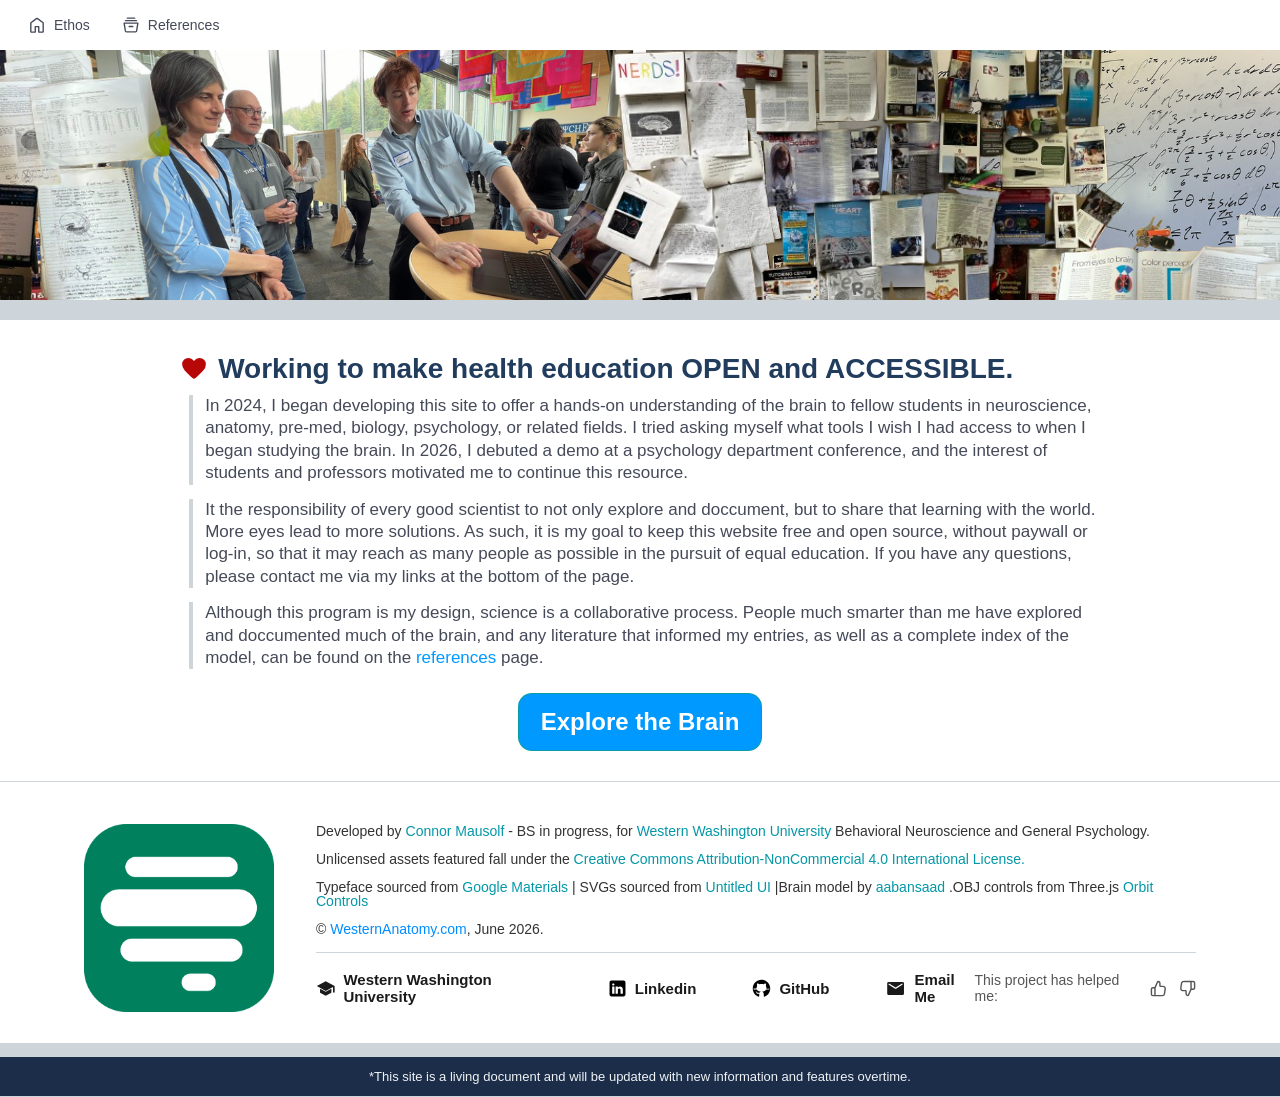
==== ethos.html @ 7553608c "im so sleepy this change is retarded it looiks worse ngl" ====
<!DOCTYPE html>
<html lang="en">

<head>
  <meta charset="UTF-8" />
  <title>WWU Neuroanatomy demo</title>
  <link rel="icon" type="image/x-icon" href="BRAIN_2.png">
  <meta name="viewport" content="width=device-width, initial-scale=1.0" />
  <meta property="og:title" content="Interactive 3D Model of the Human Brain">
  <meta property="og:description" content="Interactive 3D Model of the Human Brain">
  <meta property="og:type" content="website">
  <meta property="og:image" content="/og-image.png">

  <!-- Theme Stylesheets -->
  <link rel="stylesheet" href="lightV10.css" id="light-theme-sheet">

<script src="index.js" defer></script>
<script type="module" src="script.js"></script>

  <link href="https://fonts.googleapis.com/css2?family=Inter:wght@400;500;600;700&display=swap" rel="stylesheet">

  <link rel="preconnect" href="https://fonts.googleapis.com">
<link rel="preconnect" href="https://fonts.gstatic.com" crossorigin>
<link href="https://fonts.googleapis.com/css2?family=Montserrat:ital,wght@0,100..900;1,100..900&family=Roboto+Flex:opsz,wght@8..144,100..1000&family=Roboto:ital,wght@0,100..900;1,100..900&display=swap" rel="stylesheet">

</head>

<body>

  <header class="navbar" role="banner" aria-label="Site">

        <a class="index-tog">
          <img class="desktop" src="BRAIN_#.png" alt="nav-logo">

          <img class="mobile" src="BRAIN_2.png" alt="nav-logo">
        </a>

       <a class="link" href="ethos.html">
       Ethos
       </a>

         <a class="link"
         href="index.html">
           Model 
        </a>


       <a class="link" 
       href="references.html">References
       </a>
  

        <a class="brand" href="https://www.wwu.edu/">
       <img id="logo" src="images/WWU_Scaled_Lvl2_Rgb.png">
       </a>
  </header>

        <div class="mini-nav">
       <a class="link" href="ethos.html">
       <svg xmlns="http://www.w3.org/2000/svg" height="22px" viewBox="0 -960 960 960" width="22px" fill="currentColor"><path d="M240-200h133.85v-201.54q0-15.36 10.39-25.76 10.4-10.39 25.76-10.39h140q15.36 0 25.76 10.39 10.39 10.4 10.39 25.76V-200H720v-353.85q0-3.07-1.35-5.57-1.34-2.5-3.65-4.43L487.31-735q-3.08-2.69-7.31-2.69-4.23 0-7.31 2.69L245-563.85q-2.31 1.93-3.65 4.43-1.35 2.5-1.35 5.57V-200Zm-60 0v-353.85q0-17.17 7.68-32.53 7.69-15.37 21.24-25.31l227.7-171.54q18.95-14.46 43.32-14.46t43.44 14.46l227.7 171.54q13.55 9.94 21.24 25.31 7.68 15.36 7.68 32.53V-200q0 24.54-17.73 42.27Q744.54-140 720-140H562.31q-15.37 0-25.76-10.4-10.4-10.39-10.4-25.76v-201.53h-92.3v201.53q0 15.37-10.4 25.76-10.39 10.4-25.76 10.4H240q-24.54 0-42.27-17.73Q180-175.46 180-200Zm300-269.23Z"/></svg>
       Ethos
      </a>

       <a class="link" 
       href="references.html">
       <svg xmlns="http://www.w3.org/2000/svg" height="22px" viewBox="0 -960 960 960" width="22px" fill="currentColor"><path d="M278.39-152.31q-26.18 0-46.49-17.15-20.31-17.14-24.82-43.31l-56.24-337.04q-2.76-16.57 7.69-29.54 10.44-12.96 27.7-12.96h587.54q17.26 0 27.7 12.96 10.45 12.97 7.69 29.54l-56.24 337.04q-4.51 26.17-24.82 43.31-20.31 17.15-46.49 17.15H278.39Zm-62.39-380 49.46 309.62q.77 4.61 4.04 7.5 3.27 2.88 7.89 2.88h405.22q4.62 0 7.89-2.88 3.27-2.89 4.04-7.5L744-532.31H216Zm184 150h160q12.75 0 21.37-8.63 8.63-8.63 8.63-21.38 0-12.76-8.63-21.37-8.62-8.62-21.37-8.62H400q-12.75 0-21.37 8.63-8.63 8.63-8.63 21.38 0 12.76 8.63 21.38 8.62 8.61 21.37 8.61ZM240-640q-12.75 0-21.37-8.63-8.63-8.63-8.63-21.38 0-12.76 8.63-21.37Q227.25-700 240-700h480q12.75 0 21.37 8.63 8.63 8.63 8.63 21.38 0 12.76-8.63 21.37Q732.75-640 720-640H240Zm80-107.69q-12.75 0-21.37-8.63-8.63-8.63-8.63-21.38 0-12.76 8.63-21.37 8.62-8.62 21.37-8.62h320q12.75 0 21.37 8.63 8.63 8.63 8.63 21.38 0 12.76-8.63 21.37-8.62 8.62-21.37 8.62H320Zm-54.54 535.38h429.08H265.46Z"/></svg>References
       </a>
  

        <a class="brand" href="https://www.wwu.edu/">
       <img id="logo" src="images/WWU_Scaled_Lvl2_Rgb.png">
       </a>
    
  </div>

      <main class="main_content">


        <div class="banner">
          <img src="web-banner.png" alt="penis_image">
        </div>

        <div class="setup">
          <div class="heart">
            <button class="heart-btn">
             <svg xmlns="http://www.w3.org/2000/svg" height="auto" viewBox="0 -960 960 960" width="auto" fill="currentColor"><path d="M453.81-176.23q-12.96-4.62-22.81-14.46l-57.46-52.23q-106.38-97-189.96-190.58Q100-527.08 100-634q0-85.15 57.42-142.58Q214.85-834 300-834q48.38 0 95.58 22.31 47.19 22.31 84.42 72.46 37.23-50.15 84.42-72.46Q611.62-834 660-834q85.15 0 142.58 57.42Q860-719.15 860-634q0 108.08-85 202.73-85 94.65-189.54 188.96l-56.85 51.62q-9.84 9.84-22.99 14.46-13.16 4.61-26 4.61-12.85 0-25.81-4.61Z"/></svg>
            </button>

            <h2>
             Working to make health education OPEN and ACCESSIBLE. 
            </h2>
           </div>
          <p>
            In 2024, I began developing this site to offer a hands-on understanding of the brain to fellow students in neuroscience, anatomy, pre-med, biology, psychology, or related fields. I tried asking myself what tools I wish I had access to when I began studying the brain. In 2026, I debuted a demo at a psychology department conference, and the interest of students and professors motivated me to continue this resource.
          </p>

          <p>
            It the responsibility of every good scientist to not only explore and doccument, but to share that learning with the world. More eyes lead to more solutions.
  
            As such, it is my goal to keep this website free and open source, without paywall or log-in, so that it may reach as many people as possible in the pursuit of equal education. If you have any questions, please contact me via my links at the bottom of the page.
            </p>

            <p>
            Although this program is my design, science is a collaborative process. People much smarter than me have explored and doccumented much of the brain, and any literature that informed my entries, as well as a complete index of the model, can be found on the <a href="references.html">references</a> page.
           </p>

                     <button class="model-button">
            <a href="index.html">
             Explore the Brain
            </a>      
          </button>
          </div>

      </main>




<footer class="site-footer">

  <div class="footer-logo">
    <img src="BRAIN_2.png" alt="Neuroanatomy Logo">
  </div>

  <div class="footer-content">
    
    
    <div class="footer-credits-text">
      <p>Developed by <a href="https://www.instagram.com/allstarconnor">Connor Mausolf</a> - BS in progress, for <a href="https://www.wwu.edu/">Western Washington University</a> Behavioral Neuroscience and General Psychology.</p>
      <p>Unlicensed assets featured fall under the <a href="https://creativecommons.org/licenses/by-nc/4.0/legalcode.en">Creative Commons Attribution-NonCommercial 4.0 International License.</a></p>
      <p>Typeface sourced from <a href="https://fonts.google.com/icons">Google Materials</a> | SVGs sourced from <a href="https://www.untitledui.com/free-icons">Untitled UI</a> |Brain model by <a href="https://www.cgtrader.com/designers/aabansaad">aabansaad</a> .OBJ controls from Three.js <a href="https://threejs.org/docs/#examples/en/controls/OrbitControls">Orbit Controls</a></p>
      <p>© <a class="self-ref-link" href="#">WesternAnatomy.com</a>, June 2026.</p> 
    </div>

        <hr class="footer-divider">

        <div class="footer-bottom-row">
      <div class="footer-links">

  
        <a href="https://chss.wwu.edu/health-human-development/kinesiology"><svg xmlns="http://www.w3.org/2000/svg" height="21px" viewBox="0 -960 960 960" width="21px" fill="#1a1a1a"><path d="M840-280v-276L480-360 40-600l440-240 440 240v320h-80ZM480-120 200-272v-200l280 152 280-152v200L480-120Z"/></svg>Western Washington University</a>

        <a href="https://www.linkedin.com/in/connormaus"><svg xmlns="http://www.w3.org/2000/svg" x="0px" y="0px" width="19" height="19" viewBox="0 0 50 50">
      <path d="M41,4H9C6.24,4,4,6.24,4,9v32c0,2.76,2.24,5,5,5h32c2.76,0,5-2.24,5-5V9C46,6.24,43.76,4,41,4z M17,20v19h-6V20H17z M11,14.47c0-1.4,1.2-2.47,3-2.47s2.93,1.07,3,2.47c0,1.4-1.12,2.53-3,2.53C12.2,17,11,15.87,11,14.47z M39,39h-6c0,0,0-9.26,0-10 c0-2-1-4-3.5-4.04h-0.08C27,24.96,26,27.02,26,29c0,0.91,0,10,0,10h-6V20h6v2.56c0,0,1.93-2.56,5.81-2.56 c3.97,0,7.19,2.73,7.19,8.26V39z"></path>
        </svg>Linkedin</a>
        <a href="https://github.com/mrconniejellybear"><svg xmlns="http://www.w3.org/2000/svg" x="0px" y="0px" width="19" height="19" viewBox="0 0 50 50">
      <path d="M17.791,46.836C18.502,46.53,19,45.823,19,45v-5.4c0-0.197,0.016-0.402,0.041-0.61C19.027,38.994,19.014,38.997,19,39 c0,0-3,0-3.6,0c-1.5,0-2.8-0.6-3.4-1.8c-0.7-1.3-1-3.5-2.8-4.7C8.9,32.3,9.1,32,9.7,32c0.6,0.1,1.9,0.9,2.7,2c0.9,1.1,1.8,2,3.4,2 c2.487,0,3.82-0.125,4.622-0.555C21.356,34.056,22.649,33,24,33v-0.025c-5.668-0.182-9.289-2.066-10.975-4.975 c-3.665,0.042-6.856,0.405-8.677,0.707c-0.058-0.327-0.108-0.656-0.151-0.987c1.797-0.296,4.843-0.647,8.345-0.714 c-0.112-0.276-0.209-0.559-0.291-0.849c-3.511-0.178-6.541-0.039-8.187,0.097c-0.02-0.332-0.047-0.663-0.051-0.999 c1.649-0.135,4.597-0.27,8.018-0.111c-0.079-0.5-0.13-1.011-0.13-1.543c0-1.7,0.6-3.5,1.7-5c-0.5-1.7-1.2-5.3,0.2-6.6 c2.7,0,4.6,1.3,5.5,2.1C21,13.4,22.9,13,25,13s4,0.4,5.6,1.1c0.9-0.8,2.8-2.1,5.5-2.1c1.5,1.4,0.7,5,0.2,6.6c1.1,1.5,1.7,3.2,1.6,5 c0,0.484-0.045,0.951-0.11,1.409c3.499-0.172,6.527-0.034,8.204,0.102c-0.002,0.337-0.033,0.666-0.051,0.999 c-1.671-0.138-4.775-0.28-8.359-0.089c-0.089,0.336-0.197,0.663-0.325,0.98c3.546,0.046,6.665,0.389,8.548,0.689 c-0.043,0.332-0.093,0.661-0.151,0.987c-1.912-0.306-5.171-0.664-8.879-0.682C35.112,30.873,31.557,32.75,26,32.969V33 c2.6,0,5,3.9,5,6.6V45c0,0.823,0.498,1.53,1.209,1.836C41.37,43.804,48,35.164,48,25C48,12.318,37.683,2,25,2S2,12.318,2,25 C2,35.164,8.63,43.804,17.791,46.836z"></path>
      </svg>GitHub</a>
        <a href="mailto:cmausbis@outlook.com"><svg xmlns="http://www.w3.org/2000/svg" height="23px" viewBox="0 -960 960 960" width="23px" fill="currentColor"><path d="M172.31-180Q142-180 121-201q-21-21-21-51.31v-455.38Q100-738 121-759q21-21 51.31-21h615.38Q818-780 839-759q21 21 21 51.31v455.38Q860-222 839-201q-21 21-51.31 21H172.31Zm317.61-285.81q4.93-1.5 9.54-4.11l286.08-183.16q6.84-4.23 9.69-10.96 2.85-6.73 1.69-14.19-.77-13.85-13.54-20.58-12.76-6.73-25.76 1.19L480-520 202.38-697.62q-13-7.92-25.57-1.27-12.58 6.66-13.73 20.27-1.16 8.08 1.69 15 2.85 6.93 9.69 10.54l286.08 183.16q4.61 2.61 9.54 4.11 4.92 1.5 9.92 1.5t9.92-1.5Z"/></svg>Email Me</a>

      </div>
      
      <div class="footer-feedback">
        <span>This project has helped me:</span>
        <button class="vote-btn" aria-label="Thumbs Up">
         <svg width="17" height="17" viewBox="0 0 24 24" fill="none" xmlns="http://www.w3.org/2000/svg"><path d="M7 22V11M2 13V20C2 21.1046 2.89543 22 4 22H17.4262C18.907 22 20.1662 20.9197 20.3914 19.4562L21.4683 12.4562C21.7479 10.6389 20.3418 9 18.5032 9H15C14.4477 9 14 8.55228 14 8V4.46584C14 3.10399 12.896 2 11.5342 2C11.2093 2 10.915 2.1913 10.7831 2.48812L7.26394 10.4061C7.10344 10.7673 6.74532 11 6.35013 11H4C2.89543 11 2 11.8954 2 13Z" stroke="currentColor" stroke-width="2" stroke-linecap="round" stroke-linejoin="round"/>
          </svg>
        </button>
        <button class="vote-btn" aria-label="Thumbs Down">
          <svg width="17" height="17" viewBox="0 0 24 24" fill="none" xmlns="http://www.w3.org/2000/svg"><path d="M17.0001 2V13M22.0001 9.8V5.2C22.0001 4.07989 22.0001 3.51984 21.7821 3.09202C21.5903 2.71569 21.2844 2.40973 20.908 2.21799C20.4802 2 19.9202 2 18.8001 2H8.11806C6.65658 2 5.92584 2 5.33563 2.26743C4.81545 2.50314 4.37335 2.88242 4.06129 3.36072C3.70722 3.90339 3.59611 4.62564 3.37388 6.07012L2.8508 9.47012C2.5577 11.3753 2.41114 12.3279 2.69386 13.0691C2.94199 13.7197 3.4087 14.2637 4.01398 14.6079C4.70358 15 5.66739 15 7.59499 15H8.40005C8.96011 15 9.24013 15 9.45404 15.109C9.64221 15.2049 9.79519 15.3578 9.89106 15.546C10.0001 15.7599 10.0001 16.0399 10.0001 16.6V19.5342C10.0001 20.896 11.104 22 12.4659 22C12.7907 22 13.0851 21.8087 13.217 21.5119L16.5778 13.9502C16.7306 13.6062 16.807 13.4343 16.9278 13.3082C17.0346 13.1967 17.1658 13.1115 17.311 13.0592C17.4753 13 17.6635 13 18.0398 13H18.8001C19.9202 13 20.4802 13 20.908 12.782C21.2844 12.5903 21.5903 12.2843 21.7821 11.908C22.0001 11.4802 22.0001 10.9201 22.0001 9.8Z" stroke="currentColor" stroke-width="2" stroke-linecap="round" stroke-linejoin="round"/>
          </svg>
        </button>
      </div>
    </div>
  </div>
</footer>

    <div class="notice">
    <p>*This site is a living document and will be updated with new information and features overtime.</p>
    </div>

  </body>
---- lightV10.css ----
/* Reset */
* { box-sizing: border-box; margin: 0; padding: 0; }

:root{
  --navbar-h: 44px;
  --main-color: #ffffff;
  --color3: #ffffffbf;
  
  --mm-border: #cdd5db;

  --hoverlay: #3333333b;
  --hoverlay-2: #3232328f;

  --radius: 0px;

  --main-height: 100vh;

  --big-text: #161515;
  --lil-text: #454a59; font-size: 14px; font-weight: 450;

  --p-text: #aeaeae;

  --big-2: #ffffff;
  --border-2: #7e8ba346;

  --link-text: #25b43d;
  --link-2: #0099ff;
  --link-sel: #008cff;


  --mm-select: #090909;
  --mm-highlight: #bfcab846;
}


@font-face {
    font-family: "General Sans";
    src: url("GeneralSans_Complete/GeneralSans-Variable.woff2") format("woff2"),
    url("GeneralSans_Complete/GeneralSans-Variable.woff") format("woff"),
}

body {
  font-family: 'GeneralSans', sans-serif;
}



a:hover{
  text-decoration: underline;
}


  .mm-content{
    padding-top: 0px;
    margin: 0 auto;
    backdrop-filter: blur(80px);
    margin-bottom: 0rem;
    z-index: 0;
  }


  .notice{
  background-color: #1c2d49;
  color: #eef2f5;
  font-size: 13px;
  top: 0; left: 0; right: 0;
  height: var(--navbar-h);
  height: 40px;
  z-index: 1300;
  display: flex; align-items: center;
  border-bottom: 1px solid var(--mm-border);
  justify-content: center;

  display: flex; align-items: center; gap: 8px;

  transform: scaleX(1);  
}

.navbar{
  top: 0; left: 0; right: 0;
  z-index: 1300;
  transform: scaleX(1);  
  background-color: var();
  height: var(--navbar-h);
  display: none; align-items: center;
  border-bottom: 1px solid var(--mm-border);
     box-shadow: 1px 1px 10px 1px #2f2f2f00; 


  position: relative;

  gap:3rem;
  padding-left: 40px;

  font-weight: var(--lil-text);
}


.brand img{display: none;}

.left-nav{
  width: 54px;
  align-items: center;
  display: none;
  flex-direction: column;
  border-right: 1px solid var(--border-2);
  height: 100vh;
  gap: 30px;
  padding-top: 20px;
  color: var(--lil-text);
  background-color: #fff;
}
.left-nav svg{
  width: 24px;
  height: auto;
  display: flex;
}
.left-nav svg:hover{
  color: #008cff;
}

.index-tog{
  background: none;
  border: none;
  color: var(--lil-text);
  display: flex;
  align-items: center;
  justify-content: center;
  cursor: pointer;
  transition: color 0.15s ease;

}

.index-tog .mobile{
display: none;
}



.link{ 
  text-decoration: none; 
  display: flex;
  align-items: center;
  gap: 6px;
  color: var(--lil-text);
  font-size: 14px;
  transition: ease-in-out 0.06s;
}

.link:hover{
  color: var(--link-sel); 
  border: none; 
  text-decoration: underline; 
  border-radius: 40px;
}
.link:active{
  color: var(--link-sel);
  text-decoration: underline;
}



/* --- Navbar Dropdowns --- */
.nav-dropdown-container {
  position: relative;
  display: flex;
  align-items: center;
    z-index: 5000;
  height: 100%; /* Ensures hover area covers the full navbar height */
}

/* Reset the button so it inherits your existing .link styling */
.nav-dropdown-trigger {
  background: none;
  cursor: pointer;
  font-family: inherit;

  font-size: var(--lil-text);
  font-weight: var(--lil-text);
}

/* The Dropdown Menu Box */
.nav-dropdown-menu {
  position: absolute;
  top: 100%;
  left: 50%;
  transform: translateX(-26%); /* Centers the menu under the button */
  
  border: 1px solid var(--mm-border);
  border-radius: 0px 0px 12px 12px;
  box-shadow: 0px 8px 24px rgba(0, 0, 0, 0.08);
  
  list-style: none;
  padding: 6px 0;
  min-width: 180px;
  
  
  display: none; /* Hidden until hovered */
  flex-direction: column;
  z-index: 5000;
}


/* Main content area */
.layout-wrapper {
  display: flex;
  justify-content: flex-start;
  align-items: flex-start;
  background-color: var(--main-color);
  max-width: 100vw;
  overflow: hidden;
  margin-left: 0px;
}

/* Separator */
.mm-sep1{ height:1px; background: var(--mm-border);   max-width: 100%; margin: 1rem 0rem; }

.mm-sep2{ height:1px; background:var(--mm-border);}
.mm-sep3{ flex: 0 0 1px; height: 26px; align-self: center;  color:var(--mm-border);}
.mm-sep5{ height:0px; background:var(--mm-border); margin-bottom: 10px;}
.mm-sep7{ height: var(--main-height); width: 0px; background-color: var(--mm-border);}


.left-sidebar{
  width: 60px;
  min-width: 60px;
  height: var(--main-height);
  display: flex;
  flex-direction: column;
  align-items: center;
  padding-top: 20px;
  background-color: var(--main-color); /* Seamless blend, but enforces structural padding */
  flex-shrink: 0;
  z-index: 100;
  border-right: 0px solid var(--mm-border);
}


/* Hover tooltip */
.mm-tooltip{
  position: fixed; pointer-events:none;
  background-color: #00000079;
  backdrop-filter: blur(50px);
  border: 1px solid #aaaaaa2b;
  box-shadow: 0px 0px 6px rgba(0, 0, 0, 0.09);
  border-radius: 14px;
  color: #fff;
  font-size: 16px; 
  font-weight:500; 
  padding:12px;
  opacity:0; transform: translate(12px,12px);
  transition: opacity 120ms ease; z-index:1000;
}
.mm-tooltip.show{ opacity:0.9; }


.viewer-instruction{
  font-size: 12px; color: var(--lil-text); line-height: 1.5rem; 
  margin: 0 auto; padding:1rem 2.4rem;
  justify-content: center;
  max-width: var(--max-width);
  text-align: left;
}
.link-explain{
  font-size: 13px;
  color: var(--lil-text);
  height: var(--notify-h, auto);
  text-align: left;
  align-items: center;
  align-content: left;
  gap: 0.2rem;
  display: flex;

}
.link-explain a{
  text-decoration: none;
  color: var(--link-text);
}
.link-explain a:hover{
  text-decoration: underline;
  color: var(--link-text);
}
.cls-4{
  color: white;
}
/* --------- Viewer --------- */
.viewer{
  flex: 1;
  min-width: 0;
  display:flex; 
  flex-direction:column; 
  margin-top: 18px;
  margin-left: 2vw;

     border: none;
     border-radius: 14px 0px 0px 14px;
}


  /* Container holds everything together */
.view-dropdown-container {
  position: absolute;
  top: 10px;
  left: 8px;
  pointer-events: auto; /* Ensure clicks register */
  z-index: 20; 
}

/* The Trigger Button */
.view-dropdown-trigger {
  display: flex;
  align-items: center;
  gap: 8px;
  padding: 10px 14px;
  background: none;  
  border-radius: 50px;
  border: none;
  color: white;
  font-family: inherit;
  font-size: 16px;
  transition: background 0.1s ease;
}

/* The Menu Itself */
.view-dropdown-menu {
  position: absolute;
  top: 100%;
  left: 0;
  margin-top: 8px;
  background: none;
  border-radius: 12px;
  list-style: none;
  padding: 4px 0;
  min-width: 160px;
  display: none; /* Hidden by default */
  flex-direction: column;
}





.bottom-panel{
  position: absolute;
  left: 30px;
  bottom: 26px;
  z-index: 1300;
  gap: 24px;
  color: #fff;
}
.bottom-panel:hover{
  color: var(--mm-select);
  cursor: pointer;
}


.window {
  position: relative;
  flex-grow: 1;
  overflow: hidden;

    background-color: #000000;
    background-position: center;
    background-size: 1400px;
     border-radius: 14px 0px 0px 14px;
    
  display: flex; 
  align-items: center; 
  justify-content: center;
}
.viewer-frame{
  position: relative;
  width: 100%;
  max-width: 100%;
  display: flex;
  flex-direction: row; 
  min-height: calc(var(--main-height) - 2rem); 
  align-items: stretch;
  overflow: hidden;
}
.canvas-layer {
  position: absolute;
  inset: 0;
  z-index: 0; 
}
.ui-layer {
  position: absolute;
  inset: 0;
  z-index: 10;
  display: flex;
  pointer-events: none; /* Let clicks pass to 3D model */
}
.ui-safe-zone {
  flex-grow: 1;
  flex-basis: 0; /* Tells it to start at 0 and fill only available space */
  position: relative;
  height: 100%; 
}
.ui-layer .panel {
  position: relative !important; /* Forces it back into the flex flow */
  right: auto !important; 
  flex-shrink: 0; /* Prevents the safe zone from squishing it */
  height: 100%; 
  /* Ensure you have a set width here, e.g., width: 400px; */
}
.obj-orient,
.instruction-overlay,
.rotation-controls,
.explode_ctrl,
.panel {
  pointer-events: auto;
}


.loader-overlay {
  position: absolute;
  top: 0; left: 0; width: 100%; height: 100%;
  background: rgba(0, 0, 0, 0.4); /* Dark semi-transparent background */
  display: flex;
  justify-content: center;
  align-items: center;
  z-index: 50; /* Above canvas (0) but below HUD buttons (100) */
  backdrop-filter: blur(2px);
  transition: opacity 0.3s ease;
}

.loader-overlay.hidden {
  opacity: 0;
  pointer-events: none;
}

.spinner {
  width: 40px;
  height: 40px;
  border: 4px solid rgba(255, 255, 255, 0.3);
  border-top: 4px solid #ffffff;
  border-radius: 50%;
  animation: spin 1s linear infinite;
}

@keyframes spin {
  0% { transform: rotate(0deg); }
  100% { transform: rotate(360deg); }
}

.viewer-hud-right {
  position: absolute;
  bottom: 0.1rem;
  right: 0.1rem;
  display: flex;
  align-items: center;
  margin: 1rem;
  padding: 0.2rem;
  border-radius: 20px;
  padding-left: 1rem;
  padding-right: 0.6rem;
}
.window .zoom-btn{
  pointer-events: auto;
  padding: 0.4rem;
  border-radius: 999px;
  border:none; background:none; color:#ffffff;
  display:grid; place-items:center;
  transition: transform 1s ease, box-shadow .5s ease, border-color 1s ease;
}
.zoom-btn:hover{
background-color: var(--mm-highlight);
color: var(--mm-select);
padding: 0.4rem;
cursor: pointer;
}

.explode_ctrl{
  width: 46px;
  flex-shrink: 0;
  align-items: center;

  bottom: 14px;
  left: 14px;
  padding-top: 12px;
  padding-bottom: 8px;
  
  border-radius: 30px;
  box-shadow: 0px 0px 20px 6px rgba(15, 15, 15, 0.271);
  border: 1px  solid #3f3f3f25;
  background-color: var(--hoverlay);
  backdrop-filter: blur(8px);

  display: flex;
  position: absolute;
  flex-direction: column;
  gap: 10px;
  z-index: 1400;
}
.explode_ctrl:hover{
  background-color: var(--hoverlay-2);
}
/* --------- Controls --------- */
.ext_controls{
  flex-shrink: 0;
  align-items: center;

  z-index: 2000;

   overflow: hidden;
   white-space: nowrap;

  top: 14px;
  right: 14px;
  padding:10px 18px;
  

  border-radius: 30px;
  border: 1px  solid #3f3f3f25;
  background-color: var(--hoverlay);
  backdrop-filter: blur(8px);

  display: flex;
  position: absolute;
  flex-direction: row;
  gap: 20px;
}
.ext_controls:hover{
  background-color: var(--hoverlay-2);
}
.ext_controls .upper-button{
  color: #ffffff4a;
}
.ext_controls:hover .upper-button{
  color: #ffffffc6;
}
.ext_controls:hover .upper-button:hover{
  color: #fff;
}
#isolate-btn.is-active{
color: #0084ff !important;
}
#explode-btn.is-active{
color: rgb(255, 230, 0) !important;
}
#track-btn.is-active{
color: rgb(255, 119, 0) !important;
}
#rotation-lock-btn.is-active{
  color: rgb(8, 177, 8) !important;
}
.ext_controls > * {
  transition: width 0.35s ease, margin 0.35s ease, padding 0.35s ease, opacity 0.2s ease;
  flex-shrink: 0; 
}
.ext_controls.is-collapsed {
  border-radius: 50px !important; /* Keeps it a perfect circle */
  gap: 0 !important; /* Removes flex gap if you are using it */
}
.ext_controls.is-collapsed > :not(#settings-toggle-btn) {
  width: 0 !important;
  margin-left: 0 !important;
  margin-right: 0 !important;
  padding-left: 0 !important;
  padding-right: 0 !important;
  opacity: 0 !important;
  pointer-events: none;
  border: none !important;
}

.mm-sep4 {   
  height: 26px;
  width: 2px;

  background: #dcdcdc2a;
}


/* --- Rotation Slider --- */
.rotation-controls {
  bottom: 14px;     
  left: 70px;   /* Anchors to the left side of the safe zone */
  right: 70px;
  padding: 8px 22px;
  display: flex;
  justify-content: center;
  width: inherit;

  background-color: var(--hoverlay);
  border: 1px  solid #3f3f3f25;
  backdrop-filter: blur(8px);
  border-radius: 40px;

  gap: 16px;
  align-items: center;

  position: absolute;
}
.rotation-controls .upper-button{
  color: #ffffff40;
}
.rotation-controls:hover{
  background-color: var(--hoverlay-2);
}
.rotation-controls:hover .upper-button{
  color: #ffffffda;
}
.rotation-controls:hover .upper-button:hover{
  color: #fff;
}


.control-toggle{
  background: none;
  border: none;
  color: #fff;
  display: flex;
  position: absolute;
  left: 20px;
  align-items: center;
  justify-content: a;
  border-radius: 999px;
  transition: background-color 0.3s ease, color 0.3s ease;
}
.rotation-lock-btn {
  background: none;
  padding: 6px;
  border: none;
  color: #fff;
  display: flex;
  align-items: center;
  justify-content: center;
  border-radius: 99px;
  transition: background-color 0.3s ease, color 0.3s ease;
  cursor: pointer;
}

.rotation-lock-btn.is-active {
  background: var(--mm-select) !important;
  color: #fff !important;
  border-radius: 999px;
}


.explode-slider{
justify-content: center;
align-items: center;
appearance: slider-vertical;
margin: 10px;


margin-top: auto;
}

#rotation-slider {
  appearance: none;
  background: none;
  width: 80%;     
  cursor: grab;

}
#rotation-slider::-webkit-slider-runnable-track {
  width: 100%;
  height: 6px;
  background: #fafafa3a; /* Your track color */
  border-radius: 3px;
  border: 0.5px solid #aeaeae89;

}

/* Target the slider thumb (the ball) for Chrome/Safari/Edge */
#rotation-slider::-webkit-slider-thumb {
  -webkit-appearance: none; /* Required here too */
  appearance: none;
  width: 24px;              /* The little guy is finally bigger */
  height: 14px;
  border-radius:99px;
  border: 1px solid var(--mm-border);
  background: #ffffff;
  cursor: grab;
  margin-top: -5px;         /* Keeps him centered on the 2px track */
  box-shadow: 0 1px 5px rgba(0, 0, 0, 0.00);}

  #rotation-slider::-moz-range-track {
    width: 100%;
    height: 2px;
    background: rgba(255, 255, 255, 0.4);
    border-radius: 3px;
  }
  #rotation-slider::-moz-range-thumb {
    width: 20px;
    height: 20px;
    border: none;
    border-radius: 50%;
    background: #ffffff;
    cursor: grab;
    box-shadow: 0 1px 5px rgba(0,0,0,0.3);
  }



/* --- Texture Toggle Styles --- */




.panel-content p{
  margin-left: 0;
  font-weight: var(--lil-text);
}
.panel-section p{ line-height:20px; color: var(--p-text);
  ;}


.section-label {
  align-items: center;         
  font-size: 20px;
  color: var(--big-2);
  margin: 6px 0px 4px 0px;
  font-weight: 540;

}

.close-panel-btn{
  background: none;
  border: none;
  cursor: pointer;
  position: absolute;
  right: 2rem;
  top: 2rem;
  color: var(--big-2);
}


.panel{
  height: auto;
  width: 29vw;
  flex-shrink: 0;
  border-radius: 0px 14px 14px 0px;
  pointer-events: auto;
  position: relative;
  padding: 22px;
  margin-right: 2vw;
  margin-top: 18px;
  height: calc(var(--main-height) - 2rem); 



  border: 1px  solid #51515122;
  background-color: #000000f2;
  backdrop-filter: blur(50px);
}

.panel-content {
  overflow-y: auto;
  flex-grow: 1;
  margin-top: 2px;
  
}

.info-grid {
  display: grid;
  align-items: start;
}

.info-text {
  display: flex;
  flex-direction: column;
}
.panel-section{
  display: flex;
  flex-direction: column;
}


.panel-header {
  display: flex;
  justify-content: space-between; /* Pushes text left and button right */
  align-items: center;
  color: var(--big-2);
  font-size: 46px;
  font-weight: 600;
  background-color: none;
  margin-top: -8px;
}
.pathway{
  font-weight: 600;
  letter-spacing: 0.3px;
  font-size: 14px;
  margin-top: 4px;
  font-style: italic;
  color: #676767;
}

  .header-contents{
    display: flex;
    align-items: center;
    flex-direction: row;
  }


html, body { overflow-x: hidden;}

.left-hand{
  justify-content: center;
  align-items: center;
  width: auto;
  height: var(--main-height);
  border-right: 1px solid var(--mm-border);
  border-radius: var(--radius);
  box-shadow: 1px 1px 8px 1px #3838380b; 


  transition: width 0.3s ease, min-width 0.3s ease;
  width: 20vw;
  overflow: hidden;
  margin-left: 6px;
}
.left-hand.collapsed {
  width: 60px;
  min-width: 60px;
}
.left-hand .mi-search,
.left-hand .index,
.left-hand .bottom-index {
  transition: opacity 0.2s ease;
  opacity: 1;
}

.left-hand.collapsed .mi-search {
  opacity: 0;
  pointer-events: none;
  width: 0;
  padding: 0;
  border: none;
}
.left-hand.collapsed .index,
.left-hand.collapsed .bottom-index {
  opacity: 0;
  pointer-events: none; /* Prevents clicking invisible elements */
}

/* Center the magnifying glass when collapsed */


.center-btn{
  z-index: 2000;
  color:#fff;
  background: none;
  border: none;
  border-radius: 999px;
  display: flex;
  align-items: center;
  justify-content: center;
}

.upper-items{
  display: flex;
  flex-direction: column;

}

.upper-button{
  align-items: center;
  display: flex;
  gap: 6px;
  transition: 0.1s ease;
  font-size: var(--lil-text);
  font-weight: var(--lil-text);

  text-align: left;
  background: var(--color-2);

  border: none;
  color: #fff;
  border-radius: var(--radius);
  text-decoration: none;
}
.upper-button:hover{
  border: none;
  cursor: pointer;
}


.index{
  width: var(--mm-index-w);
  height : calc(var(--main-height) - 170px);
  overflow-y: auto;
    color: var(--lil-text);

      padding-left: 12px;
      padding-right: 12px;
      padding-top: 2px;
      border-top: 1px solid var(--mm-border);
}

.mini-nav{
  color: var(--lil-text);
  border-top: 0px solid var(--mm-border);
  padding: 14px 0px;
  align-items: center;
  align-content: center;
  display: flex;
  flex-direction: row;
  gap: 30px;
  margin-left: 26px;

}



::-webkit-scrollbar {
  display: none;
}

.mi-list {
  border: solid 0px var(--mm-border);
  list-style: none;
  margin-top: 4px;
}
.index:hover{
  color: var(--lil-text);
}

.mi-list button {
  all: unset;
  box-sizing: border-box;
  height: 34px;
  padding-left: 12px;
  width: 100%;
  font-weight: var(--lil-text);
  font-size: var(--lil-text);
  cursor: pointer;
  display: flex;
  align-items: center;
  opacity: 1;
  border-bottom: 1px solid #8585851f;

 transition: ease-in-out 0.2s;

}

.mi-list button:hover {
  color: var(--link-2);
    border-radius: 4px;
    text-decoration: underline;
}
.mi-list button.is-active {
  color: #fff;
  background-color: var(--link-2);
    border-radius: 4px;
}

.mi-search:focus-within .mm-search-icon{ opacity:1;}


.hover-tog{
  color: var(--lil-text);
right: unset;
}

.bottom-index{
  border-top: 1px solid var(--mm-border);
  padding: 12px;  
  display: flexbox;
  flex-direction: column;
}

.help-btn{
  align-items: center;
  display: flex;
  gap: 6px;

  z-index: 3000;
  position: absolute;
  bottom: 16px;
  left: 10px;
  background: none;


  color:#ffffff71;
  font-weight: var(--lil-text);

  border: none;
  padding: 8px;
  text-decoration: none;
  font-size: var(--lil-text);
}
.help-btn:hover{
  background: var(--mm-highlight);
  border: none;

  color: var(--link-2);
   text-decoration: none;
   border-radius:30px;
   padding: 8px;
  cursor: pointer;
}
.help-btn:active{
  background: var(--link-2);
  border: none;

  color: #fff;
}

.mm-sep10{
  height: 1px;
  margin: 4px 0px 10px 0px;
  background-color: var(--border-2);
}



.searchy{
  position: relative;
  align-items: center; 
  justify-content: center;
  align-content: center;
  padding: 18px 20px 20px 20px;
  box-shadow: 1px 1px 8px 1px #3838380b; 
  border-top: 1px solid var(--border-2);

}
.searchy:focus-within .mm-search-icon { 
  padding-left: 50px; 
}
.mi-search:focus .mm-search-icon { 
  padding-left: 50px; 
  transition: 0.2s ease-in-out;
}

.item-sec{
  display: flex;
  flex-direction: row;
  align-items: center;
  align-self: center;
  margin-top: 8px;
  gap: 10px;
  margin-left: 34px;

  color: var(--lil-text);
}

.filter-items{
  border: none;
  font-size: 14px;
  background-color: #bbc1c73e;
  padding: 6px;
  border-radius: 8px;
  width: 98%;

  color: var(--lil-text);

}
.reset-btn{
  background: none;
  border: none;
  position: absolute;
  left: 18px;
  color: var(--lil-text);

  cursor: pointer;
}
.reset-btn:hover{
  color: var(--link-2);
  cursor: pointer;
}


.isolation-status-row{
  margin-top: 6px;
  font-size: 14px;
  color: #919191;
  z-index: 3000;

  position: absolute;

  right: 30px;
  top: 66px;
}

.mi-search{
  opacity: 1;
  width: 100%;
  padding:12px; 
  margin-bottom: 6px;  

  border-radius: 14px; 
  border: none;
  font-size: var(--lil-text);
  padding-left: 38px; 
  background: #c9d0d41a;
  border: solid 1px #d2d2d2;
}

.mi-search:hover{
  outline: none;
  opacity: 1;
  padding:11px; 
  border:2px solid var(--link-2);
  background: #b6f4da16;
  padding-left: 14px; 
}
.mi-search:focus{
  outline: none;
  opacity: 1;
  padding:11px; 
  border: 2px solid var(--link-2);
  background:#b2ffde47;
  padding-left: 14px; 
}


.mm-search-icon{
  position: absolute;
  left: 34px; 
  top: 29.5px; 
  pointer-events: none; 
  color: #757575; /* A muted color for the icon */
  width: 18px;
  height: 18px;
}


.logo-main{
  position: absolute;
  left: 4rem;
  width: auto;
  height:90px;
}

/* --- Footer Layout --- */
.site-footer {
  display: flex;
  gap: 3rem;
  padding: 3rem 6rem 2rem 6rem;
  background-color: var(--color3);
  border-top: 1px solid var(--mm-border);
  border-bottom: 14px solid var(--mm-border);
  margin: 0 auto;
  align-items: flex-start;
}

.footer-logo {
  flex-shrink: 0;
  width: 190px; 
}

.footer-logo img {
  width: 100%;
  height: auto;
}

.footer-content {
  flex-grow: 1;
  display: flex;
  flex-direction: column;
}

.footer-bottom-row {
  display: flex;
  justify-content: space-between;
  align-items: center;
  margin-top:4px;
}

.footer-links {
  display: flex;
  gap: 4rem;
}

.footer-links a {
  display: flex;
  align-items: center;
  gap: 8px;

  text-decoration: none;
  color: #1a1a1a;
  font-weight: 700;
  font-size: 15px;
}

.footer-links a:hover {
 color: #00aeff;
}

.footer-feedback {
  display: flex;
  align-items: center;
  gap: 12px;
  color: #555555;
  font-size: 14px;
}

.vote-btn {
  background: none;
  border: none;
  cursor: pointer;
  color: #555555;
  display: flex;
  align-items: center;
  transition: color 0.15s ease;
}

.vote-btn:hover {
  color: #000000;
}
.vote-btn:focus{
  color: var(--link-text);
}

/* --- Divider --- */
.footer-divider {
  border: none;
  border-top: 1px solid var(--mm-border); /* Matches your --mm-border */
  margin: 10px 0 14px 0px;
}

/* --- Bottom Row (Credits Text) --- */
.footer-credits-text {
  font-size: 14px;
  color: #333333;
  line-height: 1;
  text-align: left;
  padding-bottom: 6px;
}

.footer-credits-text p {
  margin-bottom: 1rem;
}

.footer-credits-text p:last-child {
  margin-bottom: 0;
}

.footer-credits-text a {
  text-decoration: none;
  color: #0397a7; /* Light blue link color from your screenshot */
}

.footer-credits-text a:hover {
  text-decoration: underline;
  color: #0081fa;
}
  .footer-credits-text .self-ref-link{
    color: var(--link-sel);
  }


/* --- Frosted Glass Instruction Overlay --- */
.instruction-overlay {
  position: absolute;
  top: 0; left: 0; width: 100%; height: 100%;
  background-color: rgba(0, 0, 0, 0.621);
  backdrop-filter: blur(16px);
  display: flex;
  justify-content: center;
  align-items: center;
  z-index: 100;
  opacity: 0;
  pointer-events: none;
  transition: opacity 1s ease;
  border-radius: var(--radius);
}

.instruction-overlay.is-visible {
  opacity: 1;
  pointer-events: auto;
}

.instruction-content {
  max-width: 460px;
  align-items: center;
  text-align: left;
    box-shadow: 1px 0px 80px 0px #000000;
  background-color: #00000039;
   backdrop-filter: blur(10px);
   border-radius: 30px;

}


.instruction-content p {
  display: flex;
  align-items: center;
  color:#e4e4e4;
  margin-bottom: 1rem;
  font-size: 16px;
  line-height: 1.8;
  
}
.instruction-content svg :hover{
  color: var(--mm-select);
  margin-bottom: 1rem;
  font-size: 14px;
  line-height: 1.5;
}


.close-overlay {
  background: #008cff;
  color: #fff;
  border: none;
  padding: 12px;
  margin-top: 20px;
  width: 460px;
  border-radius: 10px;

  cursor: pointer;
  font-size: 14px;
  font-weight: 600;
  transition: 0.2s ease;
}
.close-overlay:hover{
  background: #46acff;
  box-shadow: #057aa839 1px 1px 10px;
}


.references{
  color: #17171b;
  background-color: var(--main-color);
  padding: 0rem 8rem;
  margin-top: 2rem;
}
.references p{
  margin-bottom: 10px;
  line-height: 1.5;
}

.references li{
  color: var(--lil-text);
  line-height: 2rem;
  margin-left: 2rem;
}
.references a{
  color: var(--link-2);
  text-decoration: none;
}
.references a:hover{
  color: var(--link-sel);
  text-decoration: underline;
}
.references h3{
  font-size: 15px;
    margin-top: 1rem;
}

.shoutsout{
  margin-bottom: 2rem;
}

.model-button{
  display: flex;
  justify-content: center;
  align-items: center;
  align-self: center;

  background-color: var(--link-2);
  padding: 14px 22px;
  font-size: 24px;
  border-radius: 14px;
  border: 1px solid #0ea08ac5;

  margin-top: 10px;

  transition: ease-in-out 0.15s;
}
.model-button a{
  color: #fff;
  text-decoration: none;
  font-weight: 700;
}
.model-button:hover{
  background-color: #089d7f;
  cursor: pointer;
}

.setup{
 padding: 30px 14vw;
 font-size: 17px;

 display: flex;
 flex-direction: column;
}
.heart{
  display: flex;
  align-items: center;
  gap: 9px;
  margin-bottom: 10px;
}
.heart-btn{
  border: none;
  background: none;

  width: auto;
  height: 30px;
}

.setup h2{
    display: flex;
  align-items: center;
  color: #213c5d;
  font-size: 28px;
}
.setup p{
  color: var(--lil-text);
  margin-bottom: 1rem;
   line-height: 1.6rem;
   margin-left: 10px;
    border-left: 4px solid var(--mm-border);
    padding-left: 12px;

    position: relative;
}
.setup p a{
  color: var(--link-2);
  text-decoration: none;
}
.setup p a:hover{
  color: var(--link-sel);
  text-decoration: underline;
}

.setup svg{
  color: rgb(184, 7, 7);
  transition: ease-in-out 0.3s;
}
.setup svg:hover{
  color: rgb(255, 0, 0);
}

.setup p::before {
  content: ""; 
  position: absolute;
  top: 0;
  left: -4px; 
  width: 4px;
  
  height: 100%; 
  background-color: rgb(182, 13, 13);

  transform-origin: bottom; 
  transform: scaleY(0); 
  transition: transform 1.4s ease-in-out;
}

.setup:has(svg:hover) p::before {
  /* HOVER STATE (When mouse enters): Grow from the TOP */
  transform-origin: top; 
  transform: scaleY(1); 
}

.soapbox{
  border-top: 1px solid var(--mm-border);
  background-color: var(--color3);
  padding: 2rem 12rem;
}
.soapbox h1{
  color: #414552;
  margin-bottom: 0.5rem;
}
.soapbox p{
  color: #22252b;
  font-size: 16px;
  line-height: 1.7rem;
}
.soapbox a{
  color: var(--link-2);
}
.banner img{
  max-height: 300px;
  border-bottom: 20px solid var(--mm-border);
}





/* --- MOBILE ADAPTATION --- */
.mobile-select-container {
  display: none; 
}


/* --- Responsive Mobile Layout --- */
@media (max-width: 850px) {

  .navbar{
    justify-content: left;
    gap: 10vw;
    padding: 20px;
  }

.help-btn{
  display: none;}

  .panel-header {
    font-size: 28px;
  }
  .section-label{
    font-size: 15px;
    padding: 8px 0px 2px 0px;
  }

  .pathway{
    font-size: 12px;
  }
  .isolation-status-row{
    display: none;
  }
  .brand{
    position:fixed;
    display: none;
  }
  .index-tog .mobile{
    position: absolute;
    left: 20px;
    width: auto;
    height: 34px;
    display: block;
  }
    .index-tog .desktop{
    display: none;
  }

  .panel-section{
    margin: 0;
    padding: 0;
    gap: 0;
  }
  
  /* Stack everything vertically */
  .layout-wrapper {
    flex-direction: column;
    overflow-y: auto; /* Let the user scroll the page */
  }
  .mm-sep10{
    margin: 10px 0px 10px 0px;
  }

  /* Swap the sidebars */
  .left-hand {
    display: none !important; /* Hide desktop index */
  }
  .mobile-select-container {
    display: block; /* Show mobile dropdown */
    width: 100%;
    height: 0px;
    background-color: #000000;
    z-index: 100;
  }
  
  /* Native select styling */
  #mobile-region-select {
    width: 60%;
    appearance: auto; /* Forces Apple/Android native roller */
    padding: 10px;
    margin: 12px;
    font-size: 15px; /* 16px prevents iOS from forcibly zooming the camera */
    border-radius: 8px;
    background-color: #0000001e;
    border: 1px var(--hoverlay-2);
    color: #ffffff;
    backdrop-filter: blur(10px);
  }

  .rotation-controls{
    display: none;
  }
  .ext_controls{
    flex-direction: column;
    padding: 16px;
  }
  .mm-sep4{
    display: none;
  }
  .view-dropdown-container{
    display: none;
  }

  /* Restructure Viewer for Mobile Real Estate */
  .viewer {
    width: 100vw;
    height: 60vh; /* Limits 3D canvas to half the screen */
    margin: 0;
    border-radius: 0;
    flex: none; /* Prevents flexbox from stretching it */
  }
  .window {
    border-radius: 0;
  }


  /* Shrink external controls so they don't overlap on small screens */
  .ext_controls {
    top: 10px; right: 10px;
    transform: scale(0.85);
    transform-origin: top right;
  }
  .rotation-controls {
    bottom: 10px; left: 5%; right: 5%;
    width: 90%;
    transform: scale(0.9);}

  /* Move info panel directly below the viewer */
  .panel {
    width: 100vw;
    height: auto;
    min-height: 30vh;
    margin: 0;
    border-radius: 0;
    border: none;
    border-top: 1px solid var(--border-2);
    padding: 12px 16px 16px 16px;
    position: relative; /* Removes it from absolute positioning if applied */

    background-color: #000000b7;
    backdrop-filter: blur(140px);

  }


  .panel-content{
    margin-top: 0px;
  }
  .panel-content p{
    font-size: 13px;
      line-height: 18px;
      margin: 0px;
  }

  .section-label{
    margin: 0px;
  }



  /* Stack the footer vertically */
  .site-footer {
    flex-direction: column;
    padding: 16px; 
    position: relative; /* Acts as an anchor for the absolute logo */
    background-color: #f9f9ff;
  }
  .footer-credits-text{
        order: 2;
        line-height: 18px;
        }

          .footer-credits-text p{
            margin-bottom: 10px;
          }

    .footer-content {
    display: flex;
    flex-direction: column;
    width: 100%;
  }
 .footer-links {
    order: 4;
    display: flex;
    flex-direction: column;
    gap:10px;
    align-items: flex-start;
    max-width: 90%; /* Leaves empty space for the logo */
  }

  .footer-bottom-row {
    display: contents; 
  }
  .footer-logo {
    position: absolute;
    bottom: 1rem;
    right: 16px;
    width: 114px; /* Adjust based on your image size */
    margin: 0;
  }
    .footer-feedback {
    order: 1;
    justify-content: flex-start;
    padding-bottom: 1rem;
    border-bottom: 1px solid #c5d5df; /* Creates the first divider */
    margin-bottom: 1rem;
    width: 100%;
  }
  .footer-divider {
    order: 3;
    margin: 1rem 0;
    width: 100%;
  }

  .notice{
    height: auto;
    padding: 12px 16px;
    background-color: #2e4169;
    color: #e7ebeb;
  }
  .notice svg{
    display: none;
  }

    .brand {
    order: -1; /* Pushes the logo to the very front of the line */
    margin-right: auto; /* Pushes the Home/Contact/References links to the right side */
  }

  .brand img {
    position: absolute; /* Kills the stubborn fixed positioning */
    right: 20px; /* Clears the 'margin: auto' inherited from the desktop CSS */
  }

  .references{
      padding: 0px 20px;
  }

  #track-btn{
    display: none;
  }


  .setup{
 padding: 20px 20px 10px 10px;
 font-size: 14px;
 margin-bottom: 2rem;
}
.setup h2{
  font-size: 24px;
  max-width: 940vw;
}
.setup p{
  max-width: 90vw;
     margin-left: 4px;

}

.setup svg{
  width: 50px;
  height: auto;
}
}
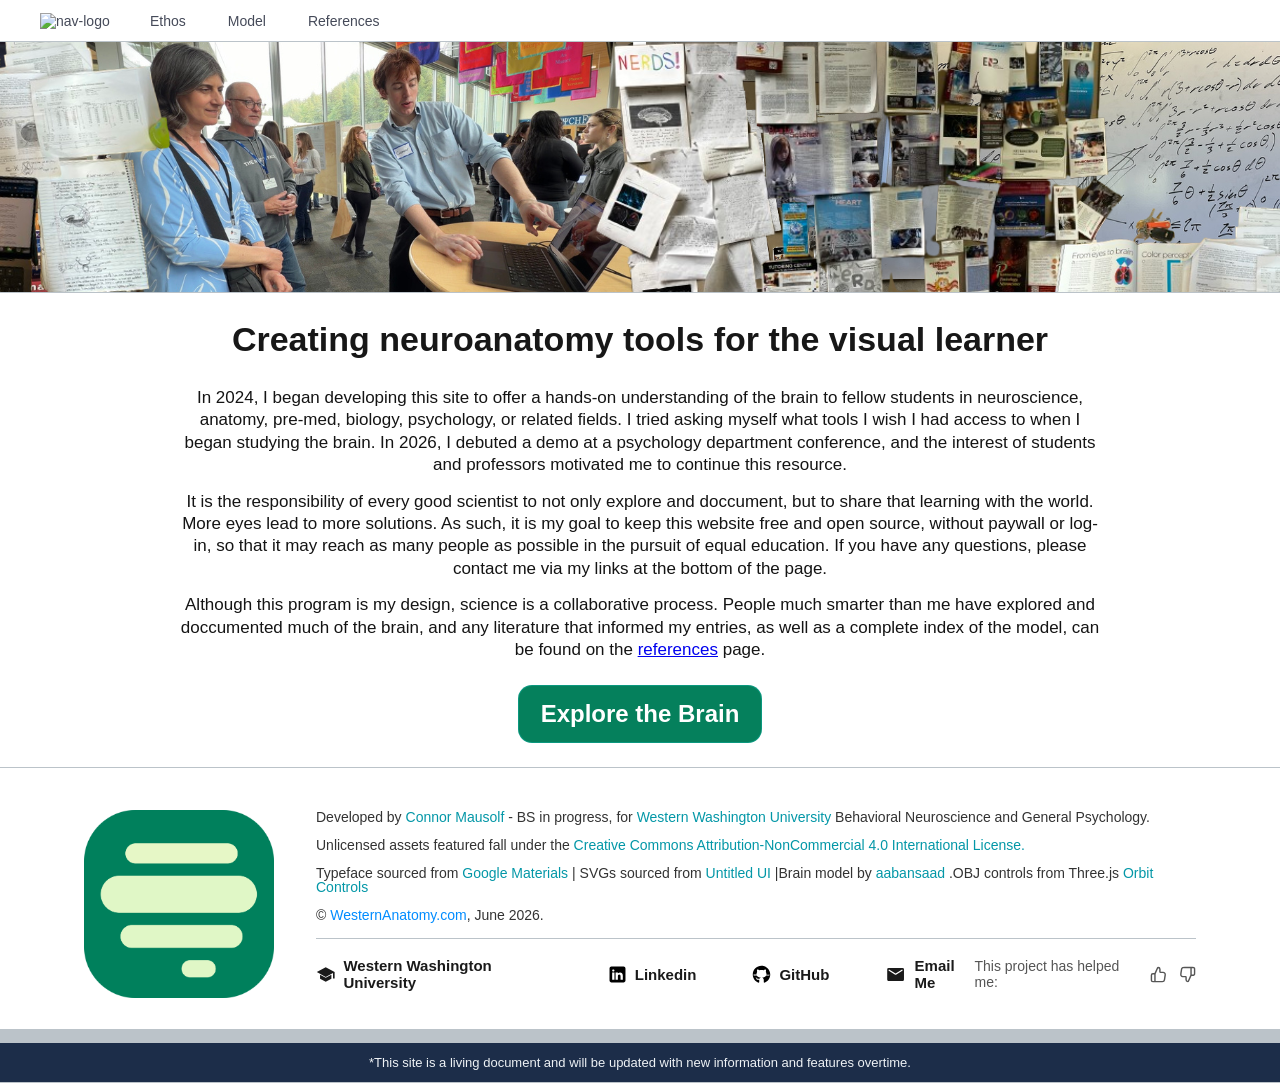
==== commit 0caa358d: "V5.12 navbar patch + searchbar update + filter restyle" ====
--- a/ethos.html
+++ b/ethos.html
@@ -55,23 +55,7 @@
        </a>
   </header>
 
-        <div class="mini-nav">
-       <a class="link" href="ethos.html">
-       <svg xmlns="http://www.w3.org/2000/svg" height="22px" viewBox="0 -960 960 960" width="22px" fill="currentColor"><path d="M240-200h133.85v-201.54q0-15.36 10.39-25.76 10.4-10.39 25.76-10.39h140q15.36 0 25.76 10.39 10.39 10.4 10.39 25.76V-200H720v-353.85q0-3.07-1.35-5.57-1.34-2.5-3.65-4.43L487.31-735q-3.08-2.69-7.31-2.69-4.23 0-7.31 2.69L245-563.85q-2.31 1.93-3.65 4.43-1.35 2.5-1.35 5.57V-200Zm-60 0v-353.85q0-17.17 7.68-32.53 7.69-15.37 21.24-25.31l227.7-171.54q18.95-14.46 43.32-14.46t43.44 14.46l227.7 171.54q13.55 9.94 21.24 25.31 7.68 15.36 7.68 32.53V-200q0 24.54-17.73 42.27Q744.54-140 720-140H562.31q-15.37 0-25.76-10.4-10.4-10.39-10.4-25.76v-201.53h-92.3v201.53q0 15.37-10.4 25.76-10.39 10.4-25.76 10.4H240q-24.54 0-42.27-17.73Q180-175.46 180-200Zm300-269.23Z"/></svg>
-       Ethos
-      </a>
 
-       <a class="link" 
-       href="references.html">
-       <svg xmlns="http://www.w3.org/2000/svg" height="22px" viewBox="0 -960 960 960" width="22px" fill="currentColor"><path d="M278.39-152.31q-26.18 0-46.49-17.15-20.31-17.14-24.82-43.31l-56.24-337.04q-2.76-16.57 7.69-29.54 10.44-12.96 27.7-12.96h587.54q17.26 0 27.7 12.96 10.45 12.97 7.69 29.54l-56.24 337.04q-4.51 26.17-24.82 43.31-20.31 17.15-46.49 17.15H278.39Zm-62.39-380 49.46 309.62q.77 4.61 4.04 7.5 3.27 2.88 7.89 2.88h405.22q4.62 0 7.89-2.88 3.27-2.89 4.04-7.5L744-532.31H216Zm184 150h160q12.75 0 21.37-8.63 8.63-8.63 8.63-21.38 0-12.76-8.63-21.37-8.62-8.62-21.37-8.62H400q-12.75 0-21.37 8.63-8.63 8.63-8.63 21.38 0 12.76 8.63 21.38 8.62 8.61 21.37 8.61ZM240-640q-12.75 0-21.37-8.63-8.63-8.63-8.63-21.38 0-12.76 8.63-21.37Q227.25-700 240-700h480q12.75 0 21.37 8.63 8.63 8.63 8.63 21.38 0 12.76-8.63 21.37Q732.75-640 720-640H240Zm80-107.69q-12.75 0-21.37-8.63-8.63-8.63-8.63-21.38 0-12.76 8.63-21.37 8.62-8.62 21.37-8.62h320q12.75 0 21.37 8.63 8.63 8.63 8.63 21.38 0 12.76-8.63 21.37-8.62 8.62-21.37 8.62H320Zm-54.54 535.38h429.08H265.46Z"/></svg>References
-       </a>
-  
-
-        <a class="brand" href="https://www.wwu.edu/">
-       <img id="logo" src="images/WWU_Scaled_Lvl2_Rgb.png">
-       </a>
-    
-  </div>
 
       <main class="main_content">
 
@@ -81,21 +65,17 @@
         </div>
 
         <div class="setup">
-          <div class="heart">
-            <button class="heart-btn">
-             <svg xmlns="http://www.w3.org/2000/svg" height="auto" viewBox="0 -960 960 960" width="auto" fill="currentColor"><path d="M453.81-176.23q-12.96-4.62-22.81-14.46l-57.46-52.23q-106.38-97-189.96-190.58Q100-527.08 100-634q0-85.15 57.42-142.58Q214.85-834 300-834q48.38 0 95.58 22.31 47.19 22.31 84.42 72.46 37.23-50.15 84.42-72.46Q611.62-834 660-834q85.15 0 142.58 57.42Q860-719.15 860-634q0 108.08-85 202.73-85 94.65-189.54 188.96l-56.85 51.62q-9.84 9.84-22.99 14.46-13.16 4.61-26 4.61-12.85 0-25.81-4.61Z"/></svg>
-            </button>
 
             <h2>
-             Working to make health education OPEN and ACCESSIBLE. 
+             Creating neuroanatomy tools for the visual learner 
             </h2>
-           </div>
+
           <p>
             In 2024, I began developing this site to offer a hands-on understanding of the brain to fellow students in neuroscience, anatomy, pre-med, biology, psychology, or related fields. I tried asking myself what tools I wish I had access to when I began studying the brain. In 2026, I debuted a demo at a psychology department conference, and the interest of students and professors motivated me to continue this resource.
           </p>
 
           <p>
-            It the responsibility of every good scientist to not only explore and doccument, but to share that learning with the world. More eyes lead to more solutions.
+            It is the responsibility of every good scientist to not only explore and doccument, but to share that learning with the world. More eyes lead to more solutions.
   
             As such, it is my goal to keep this website free and open source, without paywall or log-in, so that it may reach as many people as possible in the pursuit of equal education. If you have any questions, please contact me via my links at the bottom of the page.
             </p>
--- a/lightV10.css
+++ b/lightV10.css
@@ -2,29 +2,29 @@
 * { box-sizing: border-box; margin: 0; padding: 0; }
 
 :root{
-  --navbar-h: 44px;
+  --navbar-h: 42px;
   --main-color: #ffffff;
   --color3: #ffffffbf;
   
-  --mm-border: #cdd5db;
+  --mm-border: #bbc3c9;
 
   --hoverlay: #3333333b;
   --hoverlay-2: #3232328f;
 
   --radius: 0px;
 
-  --main-height: 100vh;
+  --main-height: calc(100vh - var(--navbar-h) - 10px);
 
   --big-text: #161515;
-  --lil-text: #454a59; font-size: 14px; font-weight: 450;
+  --lil-text: #454a59; font-size: 14px; font-weight: 400;
 
   --p-text: #aeaeae;
 
   --big-2: #ffffff;
-  --border-2: #7e8ba346;
+  --border-2: #8c97aa36;
 
   --link-text: #25b43d;
-  --link-2: #0099ff;
+  --link-2: #05805c;
   --link-sel: #008cff;
 
 
@@ -34,13 +34,13 @@
 
 
 @font-face {
-    font-family: "General Sans";
-    src: url("GeneralSans_Complete/GeneralSans-Variable.woff2") format("woff2"),
-    url("GeneralSans_Complete/GeneralSans-Variable.woff") format("woff"),
+    font-family: "Poppins";
+    src: url("Poppins-Variable.woff2") format("woff2"),
+    url("Poppins-Variable.woff") format("woff"),
 }
 
 body {
-  font-family: 'GeneralSans', sans-serif;
+  font-family: 'Default', sans-serif;
 }
 
 
@@ -79,56 +79,43 @@
 .navbar{
   top: 0; left: 0; right: 0;
   z-index: 1300;
-  transform: scaleX(1);  
   background-color: var();
   height: var(--navbar-h);
-  display: none; align-items: center;
+  display: flex; 
+  flex-direction: row;
+  align-items: center;
+  justify-content: left;
+  gap: 3rem;
+  padding-left: 150px;
+
+
   border-bottom: 1px solid var(--mm-border);
-     box-shadow: 1px 1px 10px 1px #2f2f2f00; 
+  box-shadow: 1px 1px 10px 1px #2f2f2f00; 
 
 
   position: relative;
 
-  gap:3rem;
-  padding-left: 40px;
-
   font-weight: var(--lil-text);
 }
+.mini-nav{
+  display: none;
+}
 
 
 .brand img{display: none;}
 
-.left-nav{
-  width: 54px;
-  align-items: center;
-  display: none;
-  flex-direction: column;
-  border-right: 1px solid var(--border-2);
-  height: 100vh;
-  gap: 30px;
-  padding-top: 20px;
-  color: var(--lil-text);
-  background-color: #fff;
-}
-.left-nav svg{
-  width: 24px;
-  height: auto;
-  display: flex;
-}
-.left-nav svg:hover{
-  color: #008cff;
-}
 
 .index-tog{
   background: none;
   border: none;
   color: var(--lil-text);
   display: flex;
-  align-items: center;
-  justify-content: center;
+
   cursor: pointer;
   transition: color 0.15s ease;
 
+  position: absolute;
+  left: 40px;
 }
 
 .index-tog .mobile{
@@ -145,6 +132,8 @@
   color: var(--lil-text);
   font-size: 14px;
   transition: ease-in-out 0.06s;
+
+  margin: 0;
 }
 
 .link:hover{
@@ -188,7 +177,7 @@
   
   border: 1px solid var(--mm-border);
   border-radius: 0px 0px 12px 12px;
-  box-shadow: 0px 8px 24px rgba(0, 0, 0, 0.08);
+  box-shadow: 0px 8px 24px #00000000;
   
   list-style: none;
   padding: 6px 0;
@@ -221,28 +210,13 @@
 .mm-sep7{ height: var(--main-height); width: 0px; background-color: var(--mm-border);}
 
 
-.left-sidebar{
-  width: 60px;
-  min-width: 60px;
-  height: var(--main-height);
-  display: flex;
-  flex-direction: column;
-  align-items: center;
-  padding-top: 20px;
-  background-color: var(--main-color); /* Seamless blend, but enforces structural padding */
-  flex-shrink: 0;
-  z-index: 100;
-  border-right: 0px solid var(--mm-border);
-}
-
-
 /* Hover tooltip */
 .mm-tooltip{
   position: fixed; pointer-events:none;
   background-color: #00000079;
   backdrop-filter: blur(50px);
   border: 1px solid #aaaaaa2b;
-  box-shadow: 0px 0px 6px rgba(0, 0, 0, 0.09);
+  box-shadow: 0px 0px 6px #00000000;
   border-radius: 14px;
   color: #fff;
   font-size: 16px; 
@@ -803,13 +777,12 @@
   height: var(--main-height);
   border-right: 1px solid var(--mm-border);
   border-radius: var(--radius);
-  box-shadow: 1px 1px 8px 1px #3838380b; 
+  box-shadow: 1px 1px 8px 1px #2d2d2d00; 
 
 
   transition: width 0.3s ease, min-width 0.3s ease;
   width: 20vw;
   overflow: hidden;
-  margin-left: 6px;
 }
 .left-hand.collapsed {
   width: 60px;
@@ -886,21 +859,9 @@
       padding-left: 12px;
       padding-right: 12px;
       padding-top: 2px;
-      border-top: 1px solid var(--mm-border);
-}
-
-.mini-nav{
-  color: var(--lil-text);
-  border-top: 0px solid var(--mm-border);
-  padding: 14px 0px;
-  align-items: center;
-  align-content: center;
-  display: flex;
-  flex-direction: row;
-  gap: 30px;
-  margin-left: 26px;
-
-}
+      border-top: 1px solid var(--border-2);
+}
+
 
 
 
@@ -941,7 +902,7 @@
     text-decoration: underline;
 }
 .mi-list button.is-active {
-  color: #fff;
+  color: #e0f8c6;
   background-color: var(--link-2);
     border-radius: 4px;
 }
@@ -1012,8 +973,7 @@
   justify-content: center;
   align-content: center;
   padding: 18px 20px 20px 20px;
-  box-shadow: 1px 1px 8px 1px #3838380b; 
-  border-top: 1px solid var(--border-2);
+  box-shadow: 1px 1px 8px 1px #38383800; 
 
 }
 .searchy:focus-within .mm-search-icon { 
@@ -1037,11 +997,11 @@
 }
 
 .filter-items{
-  border: none;
+  border: 1px solid var(--border-2);
   font-size: 14px;
-  background-color: #bbc1c73e;
+  background-color: #d1d3d500;
   padding: 6px;
-  border-radius: 8px;
+  border-radius: 6px;
   width: 98%;
 
   color: var(--lil-text);
@@ -1077,21 +1037,19 @@
 .mi-search{
   opacity: 1;
   width: 100%;
-  padding:12px; 
+  padding:13px; 
   margin-bottom: 6px;  
-
-  border-radius: 14px; 
-  border: none;
+  border-radius: 10px; 
   font-size: var(--lil-text);
   padding-left: 38px; 
-  background: #c9d0d41a;
-  border: solid 1px #d2d2d2;
+  background: #ffffff00;
+  border: solid 1px var(--mm-border);
 }
 
 .mi-search:hover{
   outline: none;
   opacity: 1;
-  padding:11px; 
+  padding:12px; 
   border:2px solid var(--link-2);
   background: #b6f4da16;
   padding-left: 14px; 
@@ -1099,9 +1057,9 @@
 .mi-search:focus{
   outline: none;
   opacity: 1;
-  padding:11px; 
+  padding:12px; 
   border: 2px solid var(--link-2);
-  background:#b2ffde47;
+  background:#b2ffde30;
   padding-left: 14px; 
 }
 
@@ -1109,7 +1067,7 @@
 .mm-search-icon{
   position: absolute;
   left: 34px; 
-  top: 29.5px; 
+  top: 30.5px; 
   pointer-events: none; 
   color: #757575; /* A muted color for the icon */
   width: 18px;
@@ -1372,79 +1330,31 @@
 }
 
 .setup{
- padding: 30px 14vw;
+ padding: 24px 14vw;
  font-size: 17px;
 
  display: flex;
  flex-direction: column;
 }
-.heart{
-  display: flex;
-  align-items: center;
-  gap: 9px;
-  margin-bottom: 10px;
-}
-.heart-btn{
-  border: none;
-  background: none;
-
-  width: auto;
-  height: 30px;
-}
 
 .setup h2{
-    display: flex;
-  align-items: center;
-  color: #213c5d;
-  font-size: 28px;
-}
+  display: flex;
+  align-items: center;
+  color: #171717;
+  font-size: 34px;
+  justify-content: center;
+  margin-bottom: 2rem;
+}
+
 .setup p{
-  color: var(--lil-text);
+  color: #141414;
   margin-bottom: 1rem;
    line-height: 1.6rem;
-   margin-left: 10px;
-    border-left: 4px solid var(--mm-border);
-    padding-left: 12px;
-
+   font-weight: 340;
     position: relative;
-}
-.setup p a{
-  color: var(--link-2);
-  text-decoration: none;
-}
-.setup p a:hover{
-  color: var(--link-sel);
-  text-decoration: underline;
-}
-
-.setup svg{
-  color: rgb(184, 7, 7);
-  transition: ease-in-out 0.3s;
-}
-.setup svg:hover{
-  color: rgb(255, 0, 0);
-}
-
-.setup p::before {
-  content: ""; 
-  position: absolute;
-  top: 0;
-  left: -4px; 
-  width: 4px;
-  
-  height: 100%; 
-  background-color: rgb(182, 13, 13);
-
-  transform-origin: bottom; 
-  transform: scaleY(0); 
-  transition: transform 1.4s ease-in-out;
-}
-
-.setup:has(svg:hover) p::before {
-  /* HOVER STATE (When mouse enters): Grow from the TOP */
-  transform-origin: top; 
-  transform: scaleY(1); 
-}
+    text-align: center;
+}
+
 
 .soapbox{
   border-top: 1px solid var(--mm-border);
@@ -1464,8 +1374,9 @@
   color: var(--link-2);
 }
 .banner img{
-  max-height: 300px;
-  border-bottom: 20px solid var(--mm-border);
+  min-width:100vw;
+  height: auto;
+  border-bottom: 1px solid var(--mm-border);
 }
 
 
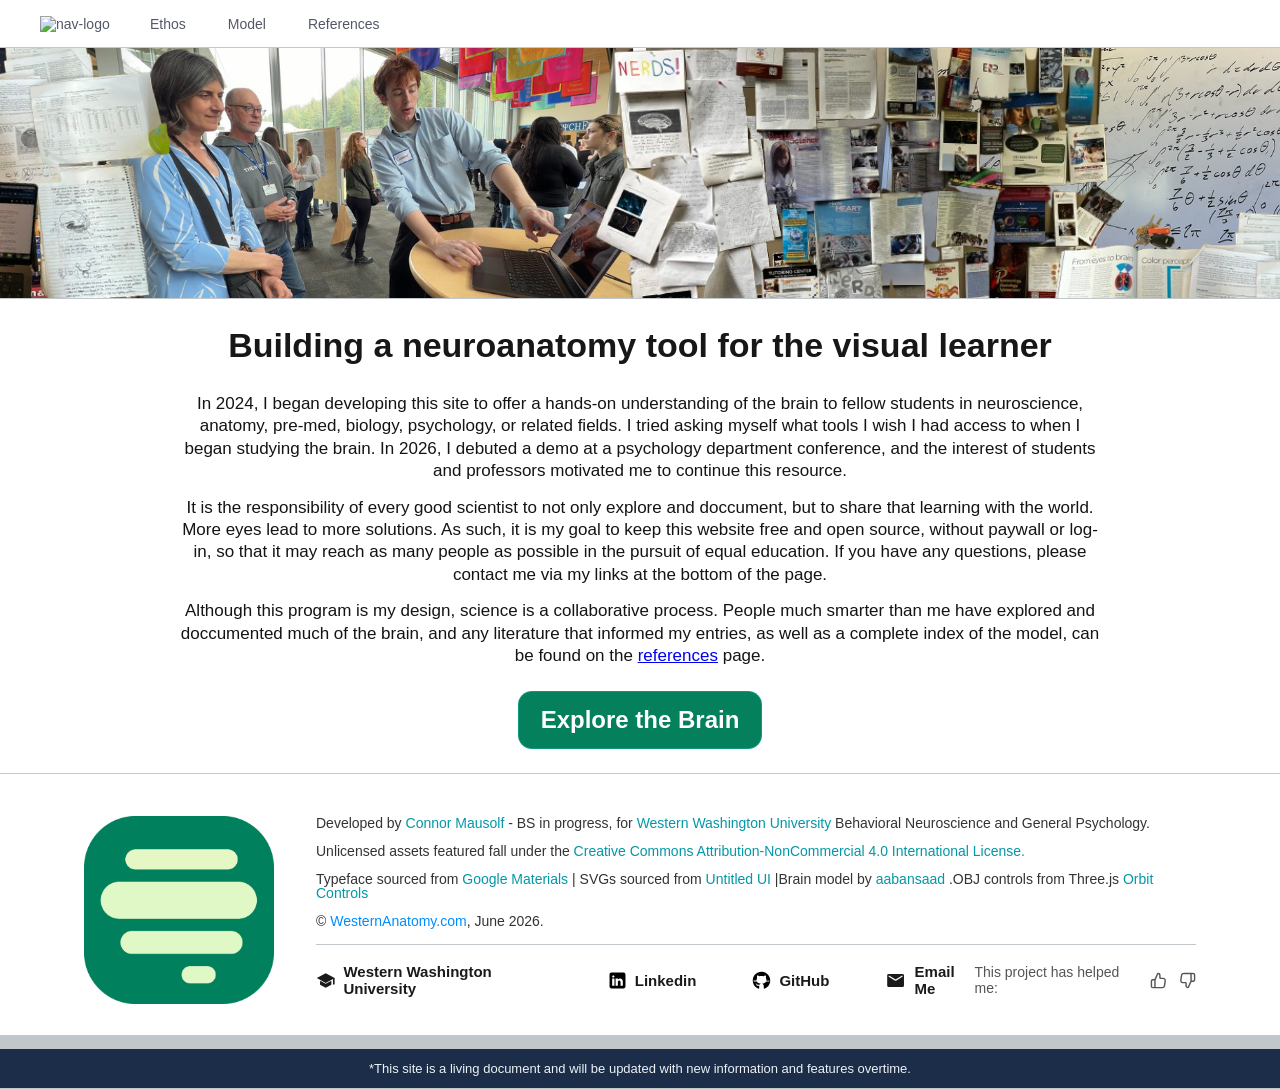
==== commit 45c0a42f: "5.13.4" ====
--- a/ethos.html
+++ b/ethos.html
@@ -67,7 +67,7 @@
         <div class="setup">
 
             <h2>
-             Creating neuroanatomy tools for the visual learner 
+             Building a neuroanatomy tool for the visual learner 
             </h2>
 
           <p>
--- a/lightV10.css
+++ b/lightV10.css
@@ -2,11 +2,11 @@
 * { box-sizing: border-box; margin: 0; padding: 0; }
 
 :root{
-  --navbar-h: 42px;
+  --navbar-h: 48px;
   --main-color: #ffffff;
   --color3: #ffffffbf;
   
-  --mm-border: #bbc3c9;
+  --mm-border: #c1c7cb;
 
   --hoverlay: #3333333b;
   --hoverlay-2: #3232328f;
@@ -16,7 +16,7 @@
   --main-height: calc(100vh - var(--navbar-h) - 10px);
 
   --big-text: #161515;
-  --lil-text: #454a59; font-size: 14px; font-weight: 400;
+  --lil-text: #535865; font-size: 14px; font-weight: 400;
 
   --p-text: #aeaeae;
 
@@ -131,7 +131,7 @@
   gap: 6px;
   color: var(--lil-text);
   font-size: 14px;
-  transition: ease-in-out 0.06s;
+  transition: ease-in-out 0.15s;
 
   margin: 0;
 }
@@ -686,7 +686,7 @@
   font-size: 20px;
   color: var(--big-2);
   margin: 6px 0px 4px 0px;
-  font-weight: 540;
+  font-weight: 500;
 
 }
 
@@ -748,12 +748,12 @@
   align-items: center;
   color: var(--big-2);
   font-size: 46px;
-  font-weight: 600;
+  font-weight: 500;
   background-color: none;
   margin-top: -8px;
 }
 .pathway{
-  font-weight: 600;
+  font-weight: 500;
   letter-spacing: 0.3px;
   font-size: 14px;
   margin-top: 4px;
@@ -859,15 +859,11 @@
       padding-left: 12px;
       padding-right: 12px;
       padding-top: 2px;
-      border-top: 1px solid var(--border-2);
-}
-
-
-
-
-::-webkit-scrollbar {
-  display: none;
-}
+      border-top: 1px solid var(--mm-border);
+}
+
+
+
 
 .mi-list {
   border: solid 0px var(--mm-border);
@@ -893,7 +889,6 @@
   border-bottom: 1px solid #8585851f;
 
  transition: ease-in-out 0.2s;
-
 }
 
 .mi-list button:hover {
@@ -972,7 +967,7 @@
   align-items: center; 
   justify-content: center;
   align-content: center;
-  padding: 18px 20px 20px 20px;
+  padding: 18px 20px 16px 20px;
   box-shadow: 1px 1px 8px 1px #38383800; 
 
 }
@@ -989,9 +984,8 @@
   flex-direction: row;
   align-items: center;
   align-self: center;
-  margin-top: 8px;
+  margin-bottom: 8px;
   gap: 10px;
-  margin-left: 34px;
 
   color: var(--lil-text);
 }
@@ -1002,16 +996,23 @@
   background-color: #d1d3d500;
   padding: 6px;
   border-radius: 6px;
-  width: 98%;
+  width: 100%;
 
   color: var(--lil-text);
-
-}
+    transition: ease-in-out 0.1s;
+
+}
+.filter-items:hover{
+  border: 1px solid var(--mm-border);
+  cursor: pointer;
+}
+
 .reset-btn{
   background: none;
   border: none;
   position: absolute;
   left: 18px;
+  display: none;
   color: var(--lil-text);
 
   cursor: pointer;
@@ -1035,28 +1036,24 @@
 }
 
 .mi-search{
-  opacity: 1;
   width: 100%;
   padding:13px; 
-  margin-bottom: 6px;  
-  border-radius: 10px; 
-  font-size: var(--lil-text);
+  margin-top: 6px;  
+  border-radius: 8px;
   padding-left: 38px; 
   background: #ffffff00;
-  border: solid 1px var(--mm-border);
+  border: solid 1px var(--border-2);
 }
 
 .mi-search:hover{
   outline: none;
-  opacity: 1;
-  padding:12px; 
-  border:2px solid var(--link-2);
-  background: #b6f4da16;
+  padding:13px; 
+  border:1px solid var(--mm-border);
+  background: #fff;
   padding-left: 14px; 
 }
 .mi-search:focus{
   outline: none;
-  opacity: 1;
   padding:12px; 
   border: 2px solid var(--link-2);
   background:#b2ffde30;
@@ -1067,7 +1064,7 @@
 .mm-search-icon{
   position: absolute;
   left: 34px; 
-  top: 30.5px; 
+  top: 115px; 
   pointer-events: none; 
   color: #757575; /* A muted color for the icon */
   width: 18px;
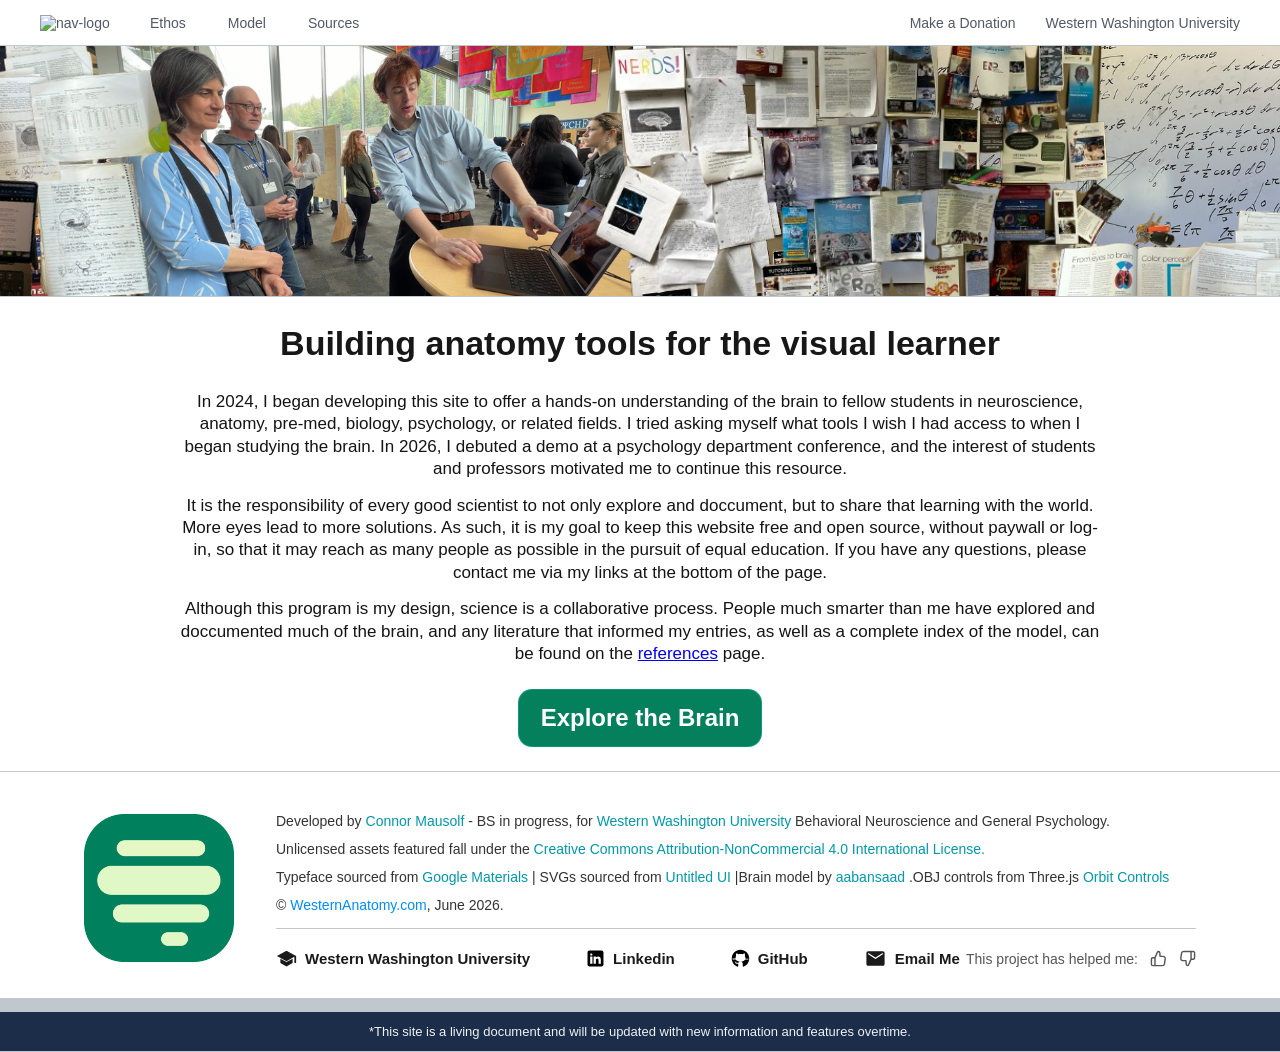
==== commit 7377eb04: "h" ====
--- a/ethos.html
+++ b/ethos.html
@@ -3,25 +3,25 @@
 
 <head>
   <meta charset="UTF-8" />
-  <title>WWU Neuroanatomy demo</title>
   <link rel="icon" type="image/x-icon" href="BRAIN_2.png">
   <meta name="viewport" content="width=device-width, initial-scale=1.0" />
-  <meta property="og:title" content="Interactive 3D Model of the Human Brain">
-  <meta property="og:description" content="Interactive 3D Model of the Human Brain">
+
+  <title>Ethos and Mission</title>
+  <meta name="description" content="WesternAnatomy, created by Connor Mausolf BS, is an educational neuroanatomy for visual learners. See what inspired it and how it helps students at Western Washington University.">
+
+
+  <meta property="og:title" content="WesternAnatomy Ethos">
+  <meta property="og:description" content="WesternAnatomy, created by Connor Mausolf BS, is an educational neuroanatomy for visual learners. See what inspired it and how it helps students at Western Washington University."
+  >
   <meta property="og:type" content="website">
-  <meta property="og:image" content="/og-image.png">
+  <meta property="og:url" content="https://westernanatomy.com/ethos">
+  <meta property="og:image" content="og_image.png" src="og_image.png">
 
-  <!-- Theme Stylesheets -->
-  <link rel="stylesheet" href="lightV10.css" id="light-theme-sheet">
+  <link rel="stylesheet" href="lightV10.css">
 
-<script src="index.js" defer></script>
+  <script src="index.js" defer></script>
 <script type="module" src="script.js"></script>
 
-  <link href="https://fonts.googleapis.com/css2?family=Inter:wght@400;500;600;700&display=swap" rel="stylesheet">
-
-  <link rel="preconnect" href="https://fonts.googleapis.com">
-<link rel="preconnect" href="https://fonts.gstatic.com" crossorigin>
-<link href="https://fonts.googleapis.com/css2?family=Montserrat:ital,wght@0,100..900;1,100..900&family=Roboto+Flex:opsz,wght@8..144,100..1000&family=Roboto:ital,wght@0,100..900;1,100..900&display=swap" rel="stylesheet">
 
 </head>
 
@@ -32,27 +32,29 @@
         <a class="index-tog">
           <img class="desktop" src="BRAIN_#.png" alt="nav-logo">
 
-          <img class="mobile" src="BRAIN_2.png" alt="nav-logo">
+          <img class="mobile" src="BRAIN_#.png" alt="nav-logo">
         </a>
 
-       <a class="link" href="ethos.html">
-       Ethos
+       <a class="link" href="ethos.html"> Ethos
        </a>
 
-         <a class="link"
-         href="index.html">
-           Model 
-        </a>
-
+       <a class="link" href="index.html"> Model 
+       </a>
 
        <a class="link" 
-       href="references.html">References
+       href="references.html"> Sources
        </a>
-  
 
-        <a class="brand" href="https://www.wwu.edu/">
-       <img id="logo" src="images/WWU_Scaled_Lvl2_Rgb.png">
+       <div class="link2">
+       <a class="link" 
+       href="https://account.venmo.com/u/connormaus">Make a Donation
        </a>
+
+       <a class="link" 
+       href="https://www.wwu.edu/"> Western Washington University
+       </a>
+       </div>
+
   </header>
 
 
@@ -61,13 +63,13 @@
 
 
         <div class="banner">
-          <img src="web-banner.png" alt="penis_image">
+          <img src="web-banner.png" alt="psychology_conference">
         </div>
 
         <div class="setup">
 
             <h2>
-             Building a neuroanatomy tool for the visual learner 
+             Building anatomy tools for the visual learner 
             </h2>
 
           <p>
--- a/lightV10.css
+++ b/lightV10.css
@@ -2,11 +2,11 @@
 * { box-sizing: border-box; margin: 0; padding: 0; }
 
 :root{
-  --navbar-h: 48px;
+  --navbar-h: 46px;
   --main-color: #ffffff;
   --color3: #ffffffbf;
   
-  --mm-border: #c1c7cb;
+  --mm-border: #c0c8cd;
 
   --hoverlay: #3333333b;
   --hoverlay-2: #3232328f;
@@ -21,7 +21,7 @@
   --p-text: #aeaeae;
 
   --big-2: #ffffff;
-  --border-2: #8c97aa36;
+  --border-2: #8c97aa3e;
 
   --link-text: #25b43d;
   --link-2: #05805c;
@@ -84,7 +84,7 @@
   display: flex; 
   flex-direction: row;
   align-items: center;
-  justify-content: left;
+  justify-content: variable;
   gap: 3rem;
   padding-left: 150px;
 
@@ -128,12 +128,23 @@
   text-decoration: none; 
   display: flex;
   align-items: center;
-  gap: 6px;
   color: var(--lil-text);
   font-size: 14px;
   transition: ease-in-out 0.15s;
 
   margin: 0;
+}
+
+.link2{ 
+  text-decoration: none; 
+  display: flex;
+  align-items: center;
+  gap: 30px;
+  color: var(--lil-text);
+  transition: ease-in-out 0.1s;
+
+  position: absolute;
+  right: 40px;
 }
 
 .link:hover{
@@ -263,7 +274,7 @@
   min-width: 0;
   display:flex; 
   flex-direction:column; 
-  margin-top: 18px;
+  margin-top: 14px;
   margin-left: 2vw;
 
      border: none;
@@ -683,10 +694,10 @@
 
 .section-label {
   align-items: center;         
-  font-size: 20px;
+  font-size: 16px;
   color: var(--big-2);
   margin: 6px 0px 4px 0px;
-  font-weight: 500;
+  font-weight: 600;
 
 }
 
@@ -708,9 +719,9 @@
   border-radius: 0px 14px 14px 0px;
   pointer-events: auto;
   position: relative;
-  padding: 22px;
+  padding: 22px 16px;
   margin-right: 2vw;
-  margin-top: 18px;
+  margin-top: 14px;
   height: calc(var(--main-height) - 2rem); 
 
 
@@ -723,8 +734,6 @@
 .panel-content {
   overflow-y: auto;
   flex-grow: 1;
-  margin-top: 2px;
-  
 }
 
 .info-grid {
@@ -747,8 +756,8 @@
   justify-content: space-between; /* Pushes text left and button right */
   align-items: center;
   color: var(--big-2);
-  font-size: 46px;
-  font-weight: 500;
+  font-size: 40px;
+  font-weight: 600;
   background-color: none;
   margin-top: -8px;
 }
@@ -788,14 +797,14 @@
   width: 60px;
   min-width: 60px;
 }
-.left-hand .mi-search,
+.left-hand .searchbar,
 .left-hand .index,
 .left-hand .bottom-index {
   transition: opacity 0.2s ease;
   opacity: 1;
 }
 
-.left-hand.collapsed .mi-search {
+.left-hand.collapsed .searchbar {
   opacity: 0;
   pointer-events: none;
   width: 0;
@@ -902,7 +911,7 @@
     border-radius: 4px;
 }
 
-.mi-search:focus-within .mm-search-icon{ opacity:1;}
+.searchbar:focus-within .mm-search-icon{ opacity:1;}
 
 
 .hover-tog{
@@ -967,14 +976,14 @@
   align-items: center; 
   justify-content: center;
   align-content: center;
-  padding: 18px 20px 16px 20px;
+  padding: 14px 20px 14px 20px;
   box-shadow: 1px 1px 8px 1px #38383800; 
 
 }
 .searchy:focus-within .mm-search-icon { 
   padding-left: 50px; 
 }
-.mi-search:focus .mm-search-icon { 
+.searchbar:focus .mm-search-icon { 
   padding-left: 50px; 
   transition: 0.2s ease-in-out;
 }
@@ -1022,7 +1031,6 @@
   cursor: pointer;
 }
 
-
 .isolation-status-row{
   margin-top: 6px;
   font-size: 14px;
@@ -1035,41 +1043,46 @@
   top: 66px;
 }
 
-.mi-search{
+
+.mm-search-icon{
+  position: absolute;
+  left: 34px; 
+  top: 110.5px; 
+  pointer-events: none; 
+  color: #8b8b8b; 
+  width: 18px;
+  height: 18px;
+}
+.searchbar{
   width: 100%;
   padding:13px; 
   margin-top: 6px;  
   border-radius: 8px;
   padding-left: 38px; 
-  background: #ffffff00;
   border: solid 1px var(--border-2);
 }
-
-.mi-search:hover{
+.searchbar::placeholder{
+  color: #8b8b8b;
+  font-style: italic;
+}
+
+.searchbar:hover{
   outline: none;
   padding:13px; 
   border:1px solid var(--mm-border);
   background: #fff;
   padding-left: 14px; 
 }
-.mi-search:focus{
+.searchbar:focus{
   outline: none;
   padding:12px; 
   border: 2px solid var(--link-2);
-  background:#b2ffde30;
+  background:#b2ffd615;
   padding-left: 14px; 
-}
-
-
-.mm-search-icon{
-  position: absolute;
-  left: 34px; 
-  top: 115px; 
-  pointer-events: none; 
-  color: #757575; /* A muted color for the icon */
-  width: 18px;
-  height: 18px;
-}
+
+  transition: ease-in-out 0.1s;
+}
+
 
 
 .logo-main{
@@ -1093,7 +1106,7 @@
 
 .footer-logo {
   flex-shrink: 0;
-  width: 190px; 
+  width: 150px; 
 }
 
 .footer-logo img {
@@ -1418,13 +1431,21 @@
   }
   .index-tog .mobile{
     position: absolute;
-    left: 20px;
+    margin: auto;
+    top: -11px;
     width: auto;
-    height: 34px;
+    height: 24px;
     display: block;
   }
     .index-tog .desktop{
     display: none;
+  }
+
+  .link2{
+    display: none;
+  }
+  .navbar{
+    justify-content: center;
   }
 
   .panel-section{
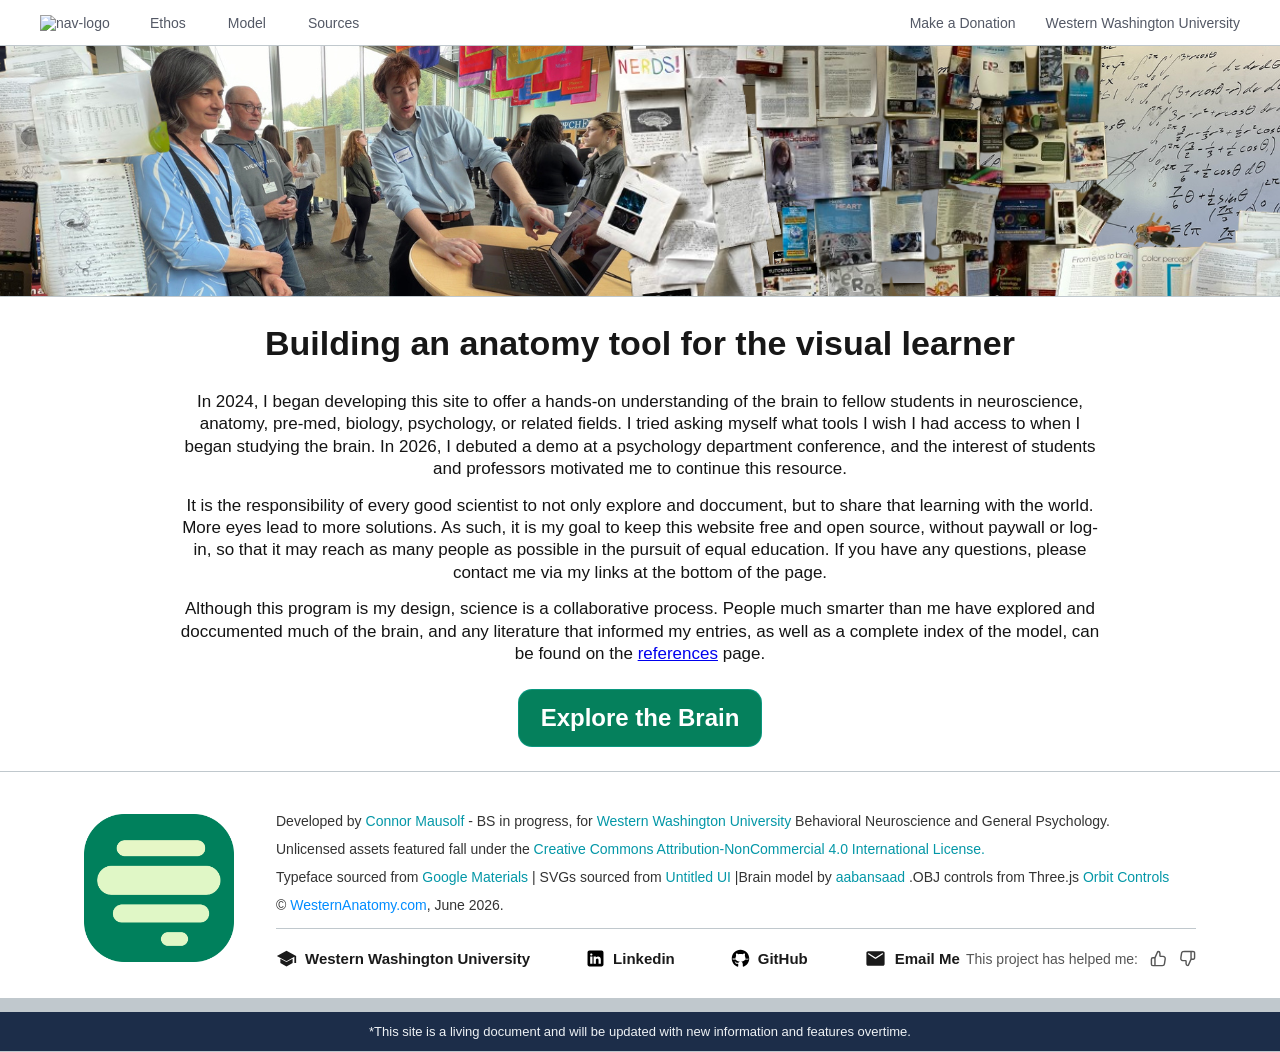
==== commit dac3ed93: "Update heading text for clarity" ====
--- a/ethos.html
+++ b/ethos.html
@@ -69,7 +69,7 @@
         <div class="setup">
 
             <h2>
-             Building anatomy tools for the visual learner 
+             Building an anatomy tool for the visual learner 
             </h2>
 
           <p>
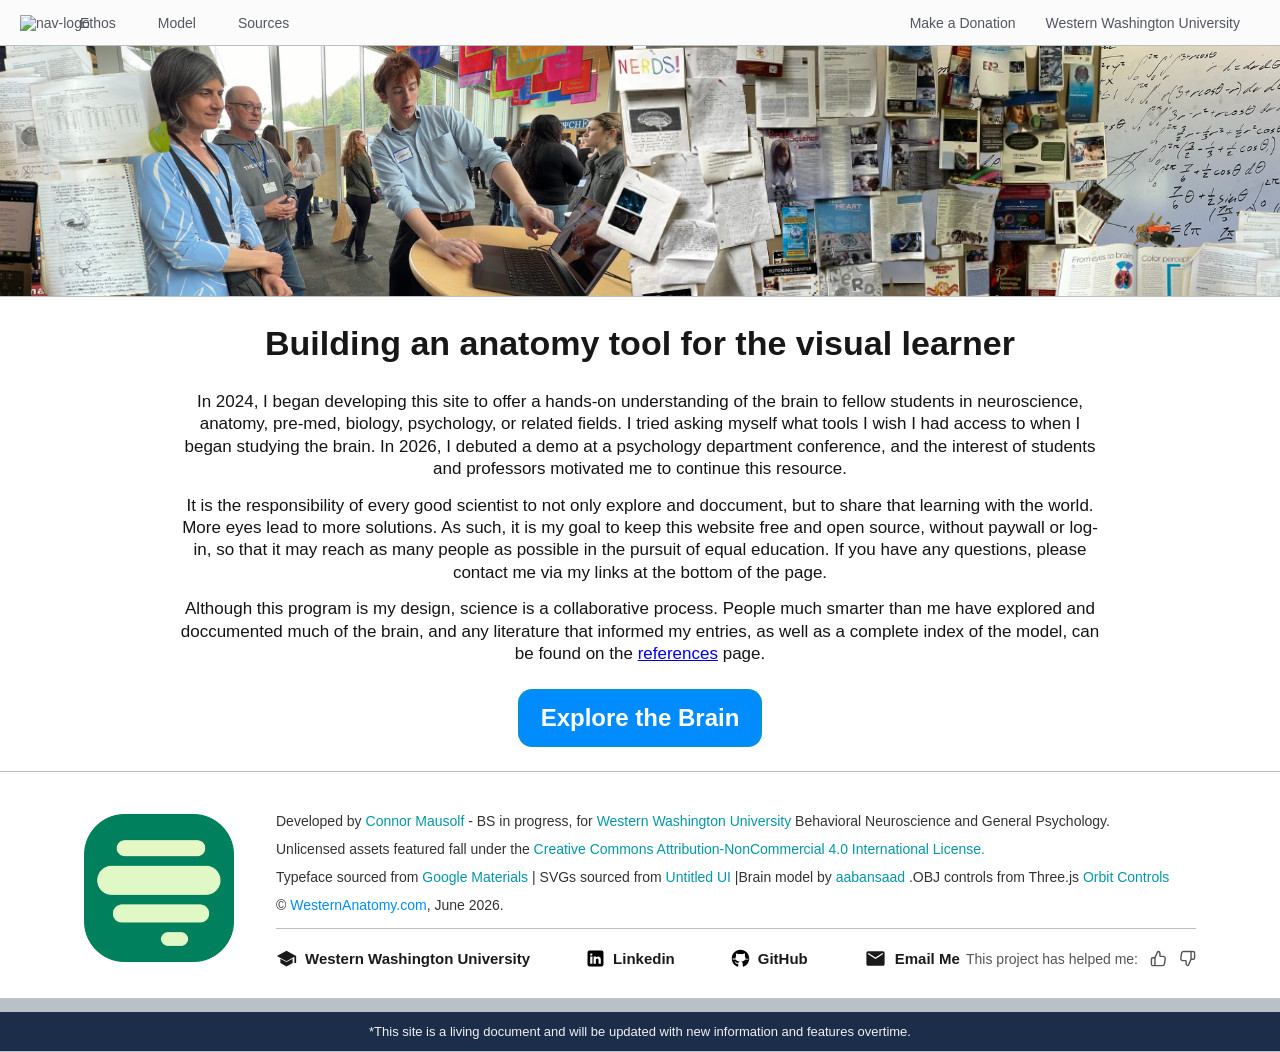
==== commit 7393beb6: "ohhh my goddd the fonnnttt the typefaceee oh my goddd" ====
--- a/ethos.html
+++ b/ethos.html
@@ -16,6 +16,11 @@
   <meta property="og:type" content="website">
   <meta property="og:url" content="https://westernanatomy.com/ethos">
   <meta property="og:image" content="og_image.png" src="og_image.png">
+
+  <link rel="preconnect" href="https://fonts.googleapis.com">
+  <link rel="preconnect" href="https://fonts.gstatic.com" crossorigin>
+  <link href="https://fonts.googleapis.com/css2?family=Gloria+Hallelujah&family=Google+Sans+Flex:opsz,wght@6..144,1..1000&family=Google+Sans:ital,opsz,wght@0,17..18,400..700;1,17..18,400..700&family=Lato:ital,wght@0,100;0,300;0,400;0,700;0,900;1,100;1,300;1,400;1,700;1,900&family=Lexend:wght@793&family=Montserrat:ital,wght@0,100..900;1,100..900&family=Poppins:ital,wght@0,100;0,200;0,300;0,400;0,500;0,600;0,700;0,800;0,900;1,100;1,200;1,300;1,400;1,500;1,600;1,700;1,800;1,900&display=swap" rel="stylesheet">
+
 
   <link rel="stylesheet" href="lightV10.css">
 
--- a/lightV10.css
+++ b/lightV10.css
@@ -6,7 +6,7 @@
   --main-color: #ffffff;
   --color3: #ffffffbf;
   
-  --mm-border: #c0c8cd;
+  --border-1: #b9c1c6;
 
   --hoverlay: #3333333b;
   --hoverlay-2: #3232328f;
@@ -15,16 +15,16 @@
 
   --main-height: calc(100vh - var(--navbar-h) - 10px);
 
-  --big-text: #161515;
-  --lil-text: #535865; font-size: 14px; font-weight: 400;
+  --big-text: #2b3249;
+  --lil-text: #525660; font-size: 14px; font-weight: 360;
 
   --p-text: #aeaeae;
 
   --big-2: #ffffff;
-  --border-2: #8c97aa3e;
+  --border-2: #dde1e4;
 
   --link-text: #25b43d;
-  --link-2: #05805c;
+  --link-2: #008cff;
   --link-sel: #008cff;
 
 
@@ -33,14 +33,9 @@
 }
 
 
-@font-face {
-    font-family: "Poppins";
-    src: url("Poppins-Variable.woff2") format("woff2"),
-    url("Poppins-Variable.woff") format("woff"),
-}
 
 body {
-  font-family: 'Default', sans-serif;
+  font-family: 'Google Sans' , sans-serif;
 }
 
 
@@ -68,7 +63,7 @@
   height: 40px;
   z-index: 1300;
   display: flex; align-items: center;
-  border-bottom: 1px solid var(--mm-border);
+  border-bottom: 1px solid var(--border-1);
   justify-content: center;
 
   display: flex; align-items: center; gap: 8px;
@@ -86,10 +81,12 @@
   align-items: center;
   justify-content: variable;
   gap: 3rem;
-  padding-left: 150px;
-
-
-  border-bottom: 1px solid var(--mm-border);
+  padding-left: 80px;
+
+  background-color: #e9eaeb32;
+
+
+  border-bottom: 1px solid var(--border-1);
   box-shadow: 1px 1px 10px 1px #2f2f2f00; 
 
 
@@ -115,7 +112,10 @@
   transition: color 0.15s ease;
 
   position: absolute;
-  left: 40px;
+  left: 20px;
+}
+.index-tog:hover{
+  color: #888888;
 }
 
 .index-tog .mobile{
@@ -128,6 +128,7 @@
   text-decoration: none; 
   display: flex;
   align-items: center;
+  gap: 6px;
   color: var(--lil-text);
   font-size: 14px;
   transition: ease-in-out 0.15s;
@@ -165,19 +166,11 @@
   position: relative;
   display: flex;
   align-items: center;
-    z-index: 5000;
+  z-index: 5000;
   height: 100%; /* Ensures hover area covers the full navbar height */
 }
 
-/* Reset the button so it inherits your existing .link styling */
-.nav-dropdown-trigger {
-  background: none;
-  cursor: pointer;
-  font-family: inherit;
-
-  font-size: var(--lil-text);
-  font-weight: var(--lil-text);
-}
+
 
 /* The Dropdown Menu Box */
 .nav-dropdown-menu {
@@ -186,7 +179,7 @@
   left: 50%;
   transform: translateX(-26%); /* Centers the menu under the button */
   
-  border: 1px solid var(--mm-border);
+  border: 1px solid var(--border-1);
   border-radius: 0px 0px 12px 12px;
   box-shadow: 0px 8px 24px #00000000;
   
@@ -199,7 +192,9 @@
   flex-direction: column;
   z-index: 5000;
 }
-
+#current-view-label{
+  font-size: 15px;
+}
 
 /* Main content area */
 .layout-wrapper {
@@ -210,15 +205,17 @@
   max-width: 100vw;
   overflow: hidden;
   margin-left: 0px;
+  max-height: 700px;
+
 }
 
 /* Separator */
-.mm-sep1{ height:1px; background: var(--mm-border);   max-width: 100%; margin: 1rem 0rem; }
-
-.mm-sep2{ height:1px; background:var(--mm-border);}
-.mm-sep3{ flex: 0 0 1px; height: 26px; align-self: center;  color:var(--mm-border);}
-.mm-sep5{ height:0px; background:var(--mm-border); margin-bottom: 10px;}
-.mm-sep7{ height: var(--main-height); width: 0px; background-color: var(--mm-border);}
+.mm-sep1{ height:1px; background: var(--border-1);   max-width: 100%; margin: 1rem 0rem; }
+
+.mm-sep2{ height:1px; background:var(--border-1);}
+.mm-sep3{ flex: 0 0 1px; height: 26px; align-self: center;  color:var(--border-1);}
+.mm-sep5{ height:0px; background:var(--border-1); margin-bottom: 10px;}
+.mm-sep7{ height: var(--main-height); width: 0px; background-color: var(--border-1);}
 
 
 /* Hover tooltip */
@@ -273,12 +270,8 @@
   flex: 1;
   min-width: 0;
   display:flex; 
-  flex-direction:column; 
   margin-top: 14px;
-  margin-left: 2vw;
-
-     border: none;
-     border-radius: 14px 0px 0px 14px;
+  margin-left: 1vw;
 }
 
 
@@ -345,9 +338,10 @@
   overflow: hidden;
 
     background-color: #000000;
-    background-position: center;
-    background-size: 1400px;
-     border-radius: 14px 0px 0px 14px;
+
+     border-radius: 14px;
+
+     border: 1px solid var(--border-1);
     
   display: flex; 
   align-items: center; 
@@ -655,7 +649,7 @@
   width: 24px;              /* The little guy is finally bigger */
   height: 14px;
   border-radius:99px;
-  border: 1px solid var(--mm-border);
+  border: 1px solid var(--border-1);
   background: #ffffff;
   cursor: grab;
   margin-top: -5px;         /* Keeps him centered on the 2px track */
@@ -684,20 +678,17 @@
 
 
 
-.panel-content p{
-  margin-left: 0;
-  font-weight: var(--lil-text);
-}
-.panel-section p{ line-height:20px; color: var(--p-text);
+.panel-section p{ line-height:20px; color: var(--lil-text);
+  font-size: 14px
   ;}
 
 
 .section-label {
   align-items: center;         
   font-size: 16px;
-  color: var(--big-2);
-  margin: 6px 0px 4px 0px;
-  font-weight: 600;
+  color: var(--big-text);
+  margin: 4px 0px;
+  font-weight: 800;
 
 }
 
@@ -714,20 +705,18 @@
 
 .panel{
   height: auto;
-  width: 29vw;
+  width: 27vw;
   flex-shrink: 0;
-  border-radius: 0px 14px 14px 0px;
+  border-radius: 14px;
   pointer-events: auto;
   position: relative;
-  padding: 22px 16px;
-  margin-right: 2vw;
+  padding: 16px;
+  margin-right: 1vw;
+  margin-left: 1rem;
   margin-top: 14px;
   height: calc(var(--main-height) - 2rem); 
 
-
-
-  border: 1px  solid #51515122;
-  background-color: #000000f2;
+  border: 1px  solid var(--border-1);
   backdrop-filter: blur(50px);
 }
 
@@ -755,19 +744,23 @@
   display: flex;
   justify-content: space-between; /* Pushes text left and button right */
   align-items: center;
-  color: var(--big-2);
-  font-size: 40px;
-  font-weight: 600;
+  color: var(--big-text);
+  font-size: 36px;
+  font-weight: 800;
   background-color: none;
-  margin-top: -8px;
+}
+.panel-header:hover{
+  text-decoration: underline;
 }
 .pathway{
-  font-weight: 500;
-  letter-spacing: 0.3px;
-  font-size: 14px;
-  margin-top: 4px;
+  font-weight: 400;
+  letter-spacing: 0.4px;
+  font-size: 12px;
   font-style: italic;
-  color: #676767;
+  color: #6d6d6d;
+}
+.pathway:hover{
+  color: #494949;
 }
 
   .header-contents{
@@ -784,13 +777,13 @@
   align-items: center;
   width: auto;
   height: var(--main-height);
-  border-right: 1px solid var(--mm-border);
+  border-right: 1px solid var(--border-1);
   border-radius: var(--radius);
-  box-shadow: 1px 1px 8px 1px #2d2d2d00; 
+  background-color: #fff;
 
 
   transition: width 0.3s ease, min-width 0.3s ease;
-  width: 20vw;
+  width: 19vw;
   overflow: hidden;
 }
 .left-hand.collapsed {
@@ -817,7 +810,7 @@
   pointer-events: none; /* Prevents clicking invisible elements */
 }
 
-/* Center the magnifying glass when collapsed */
+/* Center the  when collapsed */
 
 
 .center-btn{
@@ -861,21 +854,21 @@
 
 .index{
   width: var(--mm-index-w);
-  height : calc(var(--main-height) - 170px);
+  height : calc(var(--main-height) - 150px);
   overflow-y: auto;
     color: var(--lil-text);
 
-      padding-left: 12px;
+      padding-left: 20px;
       padding-right: 12px;
       padding-top: 2px;
-      border-top: 1px solid var(--mm-border);
+      border-top: 1px solid var(--border-1);
 }
 
 
 
 
 .mi-list {
-  border: solid 0px var(--mm-border);
+  border: solid 0px var(--border-1);
   list-style: none;
   margin-top: 4px;
 }
@@ -886,8 +879,8 @@
 .mi-list button {
   all: unset;
   box-sizing: border-box;
-  height: 34px;
-  padding-left: 12px;
+  height: 32px;
+  padding-left: 8px;
   width: 100%;
   font-weight: var(--lil-text);
   font-size: var(--lil-text);
@@ -906,12 +899,14 @@
     text-decoration: underline;
 }
 .mi-list button.is-active {
-  color: #e0f8c6;
-  background-color: var(--link-2);
+  color: var(--link-2);
+  background-color: #efefef74;
     border-radius: 4px;
-}
-
-.searchbar:focus-within .mm-search-icon{ opacity:1;}
+
+    border-left: 3px solid var(--link-2);
+}
+
+.searchbar:focus-within { opacity:1;}
 
 
 .hover-tog{
@@ -920,7 +915,7 @@
 }
 
 .bottom-index{
-  border-top: 1px solid var(--mm-border);
+  border-top: 1px solid var(--border-1);
   padding: 12px;  
   display: flexbox;
   flex-direction: column;
@@ -937,6 +932,7 @@
   left: 10px;
   background: none;
 
+  display: none;
 
   color:#ffffff71;
   font-weight: var(--lil-text);
@@ -965,7 +961,7 @@
 
 .mm-sep10{
   height: 1px;
-  margin: 4px 0px 10px 0px;
+  margin: 6px 0px;
   background-color: var(--border-2);
 }
 
@@ -980,13 +976,9 @@
   box-shadow: 1px 1px 8px 1px #38383800; 
 
 }
-.searchy:focus-within .mm-search-icon { 
-  padding-left: 50px; 
-}
-.searchbar:focus .mm-search-icon { 
-  padding-left: 50px; 
-  transition: 0.2s ease-in-out;
-}
+
+
+
 
 .item-sec{
   display: flex;
@@ -996,39 +988,43 @@
   margin-bottom: 8px;
   gap: 10px;
 
-  color: var(--lil-text);
 }
 
 .filter-items{
-  border: 1px solid var(--border-2);
-  font-size: 14px;
-  background-color: #d1d3d500;
-  padding: 6px;
-  border-radius: 6px;
+  border: 1px solid var(--border-1);
+  font-size: 12px;
+  padding: 3px;
+  border-radius: 0px 6px 6px 0px;
   width: 100%;
-
-  color: var(--lil-text);
+  margin-left: 24px;
+
+  font-family: 'Google Sans';
+
+  color: #747474;
     transition: ease-in-out 0.1s;
-
-}
-.filter-items:hover{
-  border: 1px solid var(--mm-border);
-  cursor: pointer;
-}
+    cursor: pointer;
+    outline: none;
+}
+
 
 .reset-btn{
   background: none;
   border: none;
   position: absolute;
-  left: 18px;
-  display: none;
-  color: var(--lil-text);
+  color: #777777; 
+
+  background-color: #f8f8f8;
+  border: 1px solid var(--border-1);
+  border-radius: 6px 0px 0px 6px;
+  height: 25px;
+  width: 25px;
 
   cursor: pointer;
 }
 .reset-btn:hover{
   color: var(--link-2);
   cursor: pointer;
+  border: 1px solid var(--link-2);
 }
 
 .isolation-status-row{
@@ -1044,45 +1040,62 @@
 }
 
 
-.mm-search-icon{
-  position: absolute;
-  left: 34px; 
-  top: 110.5px; 
+.search-btn{
+  border-right: 1px solid var(--border-1);
+  z-index: 30000;
+  display: flex;
+  justify-content: center;
+  align-items: center;
+  width: 50px;
+
+  background-color: #f8f8f8;
+  border-radius: 7px 0px 0px 7px;
+}
+
+.magnifying-glass{
   pointer-events: none; 
-  color: #8b8b8b; 
+  color: #777777; 
   width: 18px;
   height: 18px;
 }
+
 .searchbar{
   width: 100%;
-  padding:13px; 
   margin-top: 6px;  
   border-radius: 8px;
-  padding-left: 38px; 
-  border: solid 1px var(--border-2);
-}
-.searchbar::placeholder{
-  color: #8b8b8b;
+  border: solid 1px var(--border-1);
+  display: flex;
+  flex-direction: row;
+}
+.searchinput::placeholder{
+  color: var(--border-1);
   font-style: italic;
-}
-
+  font-family: 'Google Sans';
+}
 .searchbar:hover{
+  border:1px solid var(--link-2);
+}
+.searchbar:hover .search-btn{
+  border-right:1px solid var(--border-1);
+}
+.searchbar:hover .magnifying-glass{
+  color: var(--link-2); 
+}
+
+.searchinput{
+  border: none;
+  border-radius: 0px 8px 8px 0px;
+  padding: 12px;
+  width: 100%;
+  background-color: none;
+  color: none;
+}
+.searchinput:focus{
   outline: none;
-  padding:13px; 
-  border:1px solid var(--mm-border);
-  background: #fff;
-  padding-left: 14px; 
-}
-.searchbar:focus{
-  outline: none;
-  padding:12px; 
-  border: 2px solid var(--link-2);
-  background:#b2ffd615;
-  padding-left: 14px; 
-
-  transition: ease-in-out 0.1s;
-}
-
+  padding: 12px;
+  background-color: none;
+  color: none;
+}
 
 
 .logo-main{
@@ -1098,8 +1111,8 @@
   gap: 3rem;
   padding: 3rem 6rem 2rem 6rem;
   background-color: var(--color3);
-  border-top: 1px solid var(--mm-border);
-  border-bottom: 14px solid var(--mm-border);
+  border-top: 1px solid var(--border-1);
+  border-bottom: 14px solid var(--border-1);
   margin: 0 auto;
   align-items: flex-start;
 }
@@ -1175,7 +1188,7 @@
 /* --- Divider --- */
 .footer-divider {
   border: none;
-  border-top: 1px solid var(--mm-border); /* Matches your --mm-border */
+  border-top: 1px solid var(--border-1); /* Matches your --border-1 */
   margin: 10px 0 14px 0px;
 }
 
@@ -1289,6 +1302,9 @@
 .references p{
   margin-bottom: 10px;
   line-height: 1.5;
+  align-items: center;
+  display: flex;
+
 }
 
 .references li{
@@ -1303,6 +1319,7 @@
 .references a:hover{
   color: var(--link-sel);
   text-decoration: underline;
+  align-items: center;
 }
 .references h3{
   font-size: 15px;
@@ -1367,7 +1384,7 @@
 
 
 .soapbox{
-  border-top: 1px solid var(--mm-border);
+  border-top: 1px solid var(--border-1);
   background-color: var(--color3);
   padding: 2rem 12rem;
 }
@@ -1386,7 +1403,7 @@
 .banner img{
   min-width:100vw;
   height: auto;
-  border-bottom: 1px solid var(--mm-border);
+  border-bottom: 1px solid var(--border-1);
 }
 
 
@@ -1506,7 +1523,7 @@
   /* Restructure Viewer for Mobile Real Estate */
   .viewer {
     width: 100vw;
-    height: 60vh; /* Limits 3D canvas to half the screen */
+    height: 60vh; 
     margin: 0;
     border-radius: 0;
     flex: none; /* Prevents flexbox from stretching it */
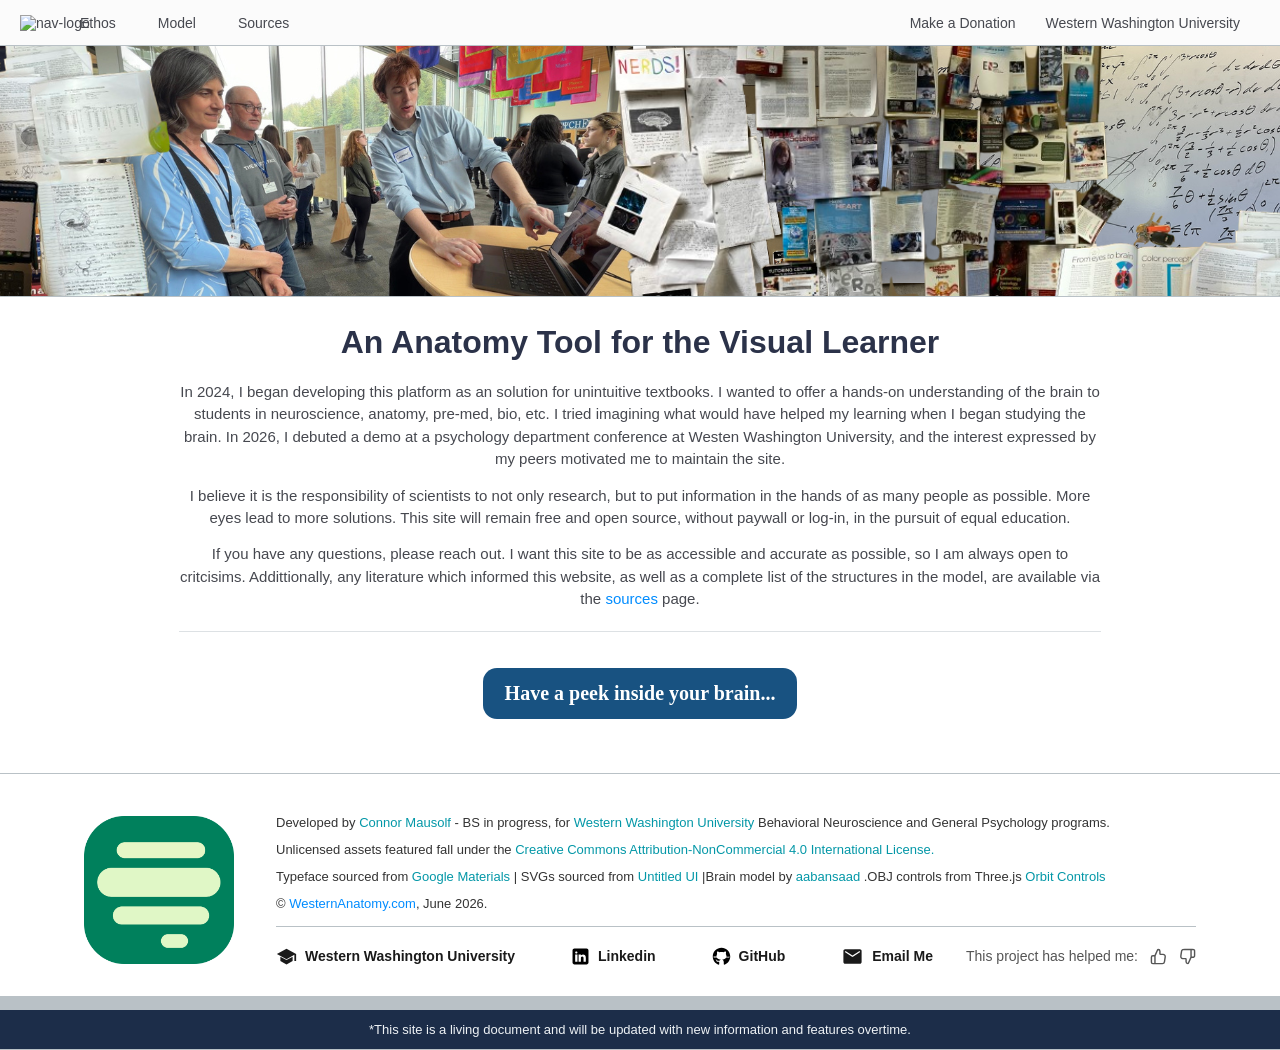
==== commit f2ef0b79: "hi2 ohokaysolikeyeah" ====
--- a/ethos.html
+++ b/ethos.html
@@ -74,28 +74,33 @@
         <div class="setup">
 
             <h2>
-             Building an anatomy tool for the visual learner 
+             An Anatomy Tool for the Visual Learner 
             </h2>
 
           <p>
-            In 2024, I began developing this site to offer a hands-on understanding of the brain to fellow students in neuroscience, anatomy, pre-med, biology, psychology, or related fields. I tried asking myself what tools I wish I had access to when I began studying the brain. In 2026, I debuted a demo at a psychology department conference, and the interest of students and professors motivated me to continue this resource.
+            In 2024, I began developing this platform as an solution for unintuitive textbooks. I wanted to offer a hands-on understanding of the brain to students in neuroscience, anatomy, pre-med, bio, etc. I tried imagining what would have helped my learning when I began studying the brain. In 2026, I debuted a demo at a psychology department conference at Westen Washington University, and the interest expressed by my peers motivated me to maintain the site.
           </p>
 
           <p>
-            It is the responsibility of every good scientist to not only explore and doccument, but to share that learning with the world. More eyes lead to more solutions.
+            I believe it is the responsibility of scientists to not only research, but to put information in the hands of as many people as possible. More eyes lead to more solutions.
   
-            As such, it is my goal to keep this website free and open source, without paywall or log-in, so that it may reach as many people as possible in the pursuit of equal education. If you have any questions, please contact me via my links at the bottom of the page.
+            This site will remain free and open source, without paywall or log-in, in the pursuit of equal education. 
             </p>
 
             <p>
-            Although this program is my design, science is a collaborative process. People much smarter than me have explored and doccumented much of the brain, and any literature that informed my entries, as well as a complete index of the model, can be found on the <a href="references.html">references</a> page.
+            If you have any questions, please reach out. I want this site to be as accessible and accurate as possible, so I am always open to critcisims. Addittionally, any literature which informed this website, as well as a complete list of the structures in the model, are available via the <a href="references.html">sources</a> page.
            </p>
 
-                     <button class="model-button">
+            <div class="mm-sep10"></div>
+
+
+          <button class="model-button">
             <a href="index.html">
-             Explore the Brain
+            Have a peek inside your brain...
             </a>      
           </button>
+
+
           </div>
 
       </main>
@@ -113,7 +118,7 @@
     
     
     <div class="footer-credits-text">
-      <p>Developed by <a href="https://www.instagram.com/allstarconnor">Connor Mausolf</a> - BS in progress, for <a href="https://www.wwu.edu/">Western Washington University</a> Behavioral Neuroscience and General Psychology.</p>
+      <p>Developed by <a href="https://www.instagram.com/allstarconnor">Connor Mausolf</a> - BS in progress, for <a href="https://www.wwu.edu/">Western Washington University</a> Behavioral Neuroscience and General Psychology programs.</p>
       <p>Unlicensed assets featured fall under the <a href="https://creativecommons.org/licenses/by-nc/4.0/legalcode.en">Creative Commons Attribution-NonCommercial 4.0 International License.</a></p>
       <p>Typeface sourced from <a href="https://fonts.google.com/icons">Google Materials</a> | SVGs sourced from <a href="https://www.untitledui.com/free-icons">Untitled UI</a> |Brain model by <a href="https://www.cgtrader.com/designers/aabansaad">aabansaad</a> .OBJ controls from Three.js <a href="https://threejs.org/docs/#examples/en/controls/OrbitControls">Orbit Controls</a></p>
       <p>© <a class="self-ref-link" href="#">WesternAnatomy.com</a>, June 2026.</p> 
--- a/lightV10.css
+++ b/lightV10.css
@@ -16,7 +16,7 @@
   --main-height: calc(100vh - var(--navbar-h) - 10px);
 
   --big-text: #2b3249;
-  --lil-text: #525660; font-size: 14px; font-weight: 360;
+  --lil-text: #46484f; font-size: 14px; font-weight: 360;
 
   --p-text: #aeaeae;
 
@@ -1153,7 +1153,7 @@
   text-decoration: none;
   color: #1a1a1a;
   font-weight: 700;
-  font-size: 15px;
+  font-size: 14px;
 }
 
 .footer-links a:hover {
@@ -1194,7 +1194,7 @@
 
 /* --- Bottom Row (Credits Text) --- */
 .footer-credits-text {
-  font-size: 14px;
+  font-size: 13px;
   color: #333333;
   line-height: 1;
   text-align: left;
@@ -1336,13 +1336,15 @@
   align-items: center;
   align-self: center;
 
-  background-color: var(--link-2);
+  font-family: 'Google Sans';
+
+  background-color: #185281;
   padding: 14px 22px;
-  font-size: 24px;
+  font-size: 20px;
   border-radius: 14px;
-  border: 1px solid #0ea08ac5;
-
-  margin-top: 10px;
+  border: none;
+
+  margin: 30px 0px;
 
   transition: ease-in-out 0.15s;
 }
@@ -1352,13 +1354,13 @@
   font-weight: 700;
 }
 .model-button:hover{
-  background-color: #089d7f;
+  background-color: #1e6cac;
   cursor: pointer;
 }
 
 .setup{
  padding: 24px 14vw;
- font-size: 17px;
+ font-size: 15px;
 
  display: flex;
  flex-direction: column;
@@ -1367,38 +1369,24 @@
 .setup h2{
   display: flex;
   align-items: center;
-  color: #171717;
-  font-size: 34px;
+  font-size: 32px;
   justify-content: center;
-  margin-bottom: 2rem;
+  margin-bottom: 20px;
+
+  color: var(--big-text);
 }
 
 .setup p{
-  color: #141414;
+  color: var(--lil-text);
   margin-bottom: 1rem;
    line-height: 1.6rem;
    font-weight: 340;
     position: relative;
     text-align: center;
 }
-
-
-.soapbox{
-  border-top: 1px solid var(--border-1);
-  background-color: var(--color3);
-  padding: 2rem 12rem;
-}
-.soapbox h1{
-  color: #414552;
-  margin-bottom: 0.5rem;
-}
-.soapbox p{
-  color: #22252b;
-  font-size: 16px;
-  line-height: 1.7rem;
-}
-.soapbox a{
+.setup p a{
   color: var(--link-2);
+  text-decoration: none;
 }
 .banner img{
   min-width:100vw;
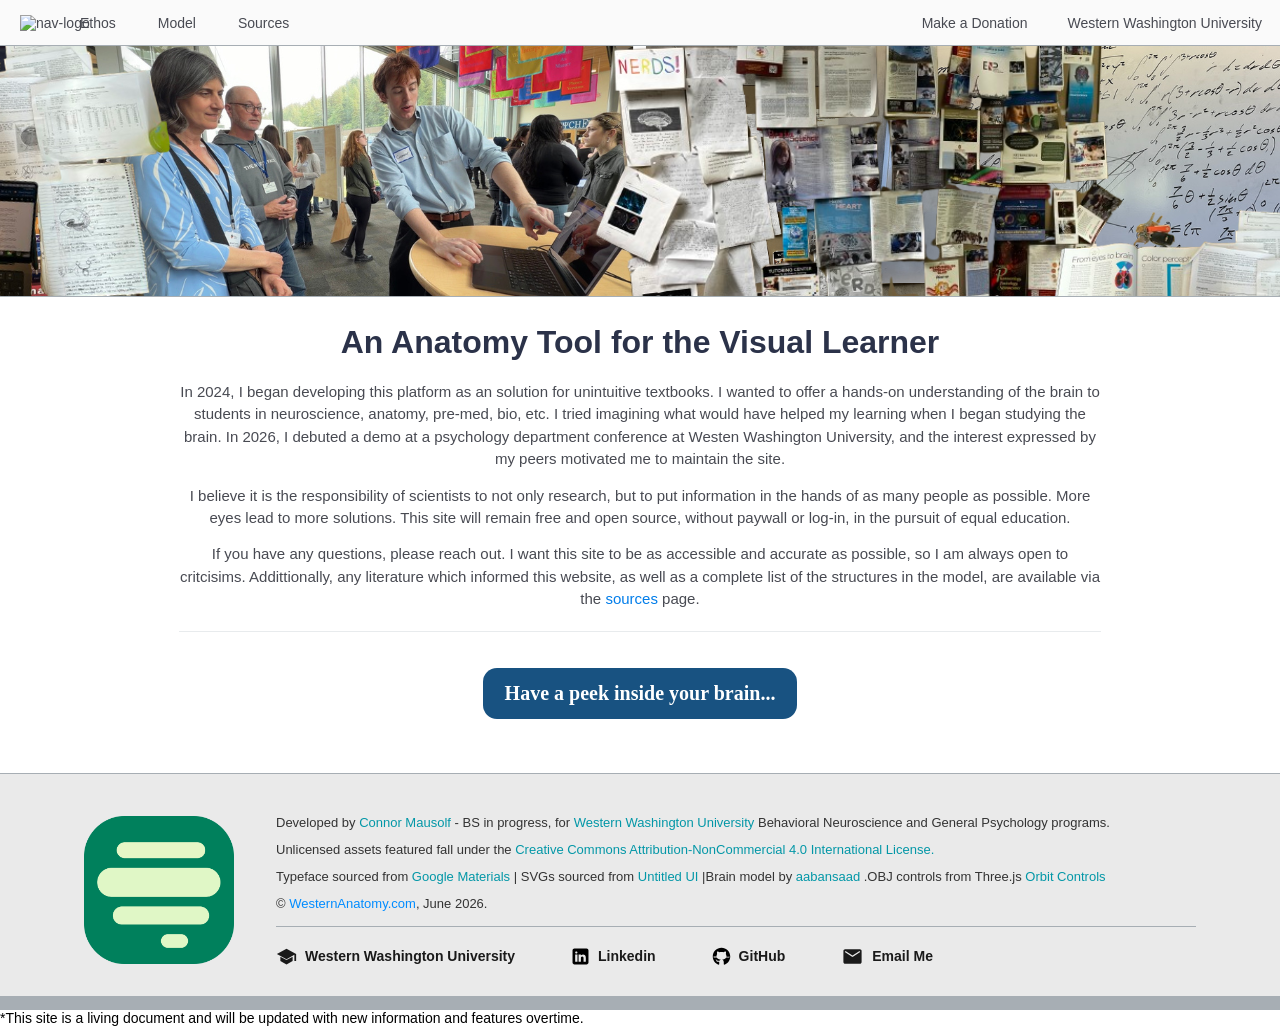
==== commit ba690148: "new colors!" ====
--- a/ethos.html
+++ b/ethos.html
@@ -142,17 +142,6 @@
 
       </div>
       
-      <div class="footer-feedback">
-        <span>This project has helped me:</span>
-        <button class="vote-btn" aria-label="Thumbs Up">
-         <svg width="17" height="17" viewBox="0 0 24 24" fill="none" xmlns="http://www.w3.org/2000/svg"><path d="M7 22V11M2 13V20C2 21.1046 2.89543 22 4 22H17.4262C18.907 22 20.1662 20.9197 20.3914 19.4562L21.4683 12.4562C21.7479 10.6389 20.3418 9 18.5032 9H15C14.4477 9 14 8.55228 14 8V4.46584C14 3.10399 12.896 2 11.5342 2C11.2093 2 10.915 2.1913 10.7831 2.48812L7.26394 10.4061C7.10344 10.7673 6.74532 11 6.35013 11H4C2.89543 11 2 11.8954 2 13Z" stroke="currentColor" stroke-width="2" stroke-linecap="round" stroke-linejoin="round"/>
-          </svg>
-        </button>
-        <button class="vote-btn" aria-label="Thumbs Down">
-          <svg width="17" height="17" viewBox="0 0 24 24" fill="none" xmlns="http://www.w3.org/2000/svg"><path d="M17.0001 2V13M22.0001 9.8V5.2C22.0001 4.07989 22.0001 3.51984 21.7821 3.09202C21.5903 2.71569 21.2844 2.40973 20.908 2.21799C20.4802 2 19.9202 2 18.8001 2H8.11806C6.65658 2 5.92584 2 5.33563 2.26743C4.81545 2.50314 4.37335 2.88242 4.06129 3.36072C3.70722 3.90339 3.59611 4.62564 3.37388 6.07012L2.8508 9.47012C2.5577 11.3753 2.41114 12.3279 2.69386 13.0691C2.94199 13.7197 3.4087 14.2637 4.01398 14.6079C4.70358 15 5.66739 15 7.59499 15H8.40005C8.96011 15 9.24013 15 9.45404 15.109C9.64221 15.2049 9.79519 15.3578 9.89106 15.546C10.0001 15.7599 10.0001 16.0399 10.0001 16.6V19.5342C10.0001 20.896 11.104 22 12.4659 22C12.7907 22 13.0851 21.8087 13.217 21.5119L16.5778 13.9502C16.7306 13.6062 16.807 13.4343 16.9278 13.3082C17.0346 13.1967 17.1658 13.1115 17.311 13.0592C17.4753 13 17.6635 13 18.0398 13H18.8001C19.9202 13 20.4802 13 20.908 12.782C21.2844 12.5903 21.5903 12.2843 21.7821 11.908C22.0001 11.4802 22.0001 10.9201 22.0001 9.8Z" stroke="currentColor" stroke-width="2" stroke-linecap="round" stroke-linejoin="round"/>
-          </svg>
-        </button>
-      </div>
     </div>
   </div>
 </footer>
--- a/lightV10.css
+++ b/lightV10.css
@@ -3,28 +3,29 @@
 
 :root{
   --navbar-h: 46px;
-  --main-color: #ffffff;
-  --color3: #ffffffbf;
+  --main-color: #ebeef1da;
+  --color3: #eaeaea;
   
-  --border-1: #b9c1c6;
+  --border-1: #a7aeb4;
 
   --hoverlay: #3333333b;
   --hoverlay-2: #3232328f;
 
   --radius: 0px;
 
-  --main-height: calc(100vh - var(--navbar-h) - 10px);
+  --main-height: calc(100vh - var(--navbar-h));
 
   --big-text: #2b3249;
-  --lil-text: #46484f; font-size: 14px; font-weight: 360;
+  --lil-text: #484a52; font-size: 14px; font-weight: 360;
 
   --p-text: #aeaeae;
 
   --big-2: #ffffff;
-  --border-2: #dde1e4;
+  --border-2: #b9c1c752;
 
   --link-text: #25b43d;
-  --link-2: #008cff;
+  --link-2: #017dea;
+  --link-hover: #afd3ec3a;
   --link-sel: #008cff;
 
 
@@ -54,22 +55,6 @@
   }
 
 
-  .notice{
-  background-color: #1c2d49;
-  color: #eef2f5;
-  font-size: 13px;
-  top: 0; left: 0; right: 0;
-  height: var(--navbar-h);
-  height: 40px;
-  z-index: 1300;
-  display: flex; align-items: center;
-  border-bottom: 1px solid var(--border-1);
-  justify-content: center;
-
-  display: flex; align-items: center; gap: 8px;
-
-  transform: scaleX(1);  
-}
 
 .navbar{
   top: 0; left: 0; right: 0;
@@ -83,7 +68,7 @@
   gap: 3rem;
   padding-left: 80px;
 
-  background-color: #e9eaeb32;
+  background-color: #fafafa;
 
 
   border-bottom: 1px solid var(--border-1);
@@ -103,8 +88,6 @@
 
 
 .index-tog{
-  background: none;
-  border: none;
   color: var(--lil-text);
   display: flex;
 
@@ -125,6 +108,48 @@
 
 
 .link{ 
+  text-decoration: none; 
+  display: flex;
+  align-items: center;
+  gap: 10px;
+  color: var(--lil-text);
+  font-size: 14px;
+  transition: ease-in-out 0.15s;
+
+  margin: 0;
+}
+.link svg{
+  rotate: 180deg;
+}
+
+.link2{ 
+  text-decoration: none; 
+  display: flex;
+  align-items: center;
+  gap: 40px;
+  color: var(--lil-text);
+  transition: ease-in-out 0.1s;
+
+  position: absolute;
+  right: 18px;
+}
+.linkVENMO{
+  text-decoration: none; 
+  display: flex;
+  align-items: center;
+  gap: 8px;
+  color: var(--lil-text);
+  font-size: 14px;
+  transition: ease-in-out 0.15s;
+
+  margin: 0;
+}
+.linkVENMO:hover{
+ color: var(--link-sel);
+}
+
+
+.linkREPORT{ 
   text-decoration: none; 
   display: flex;
   align-items: center;
@@ -132,21 +157,22 @@
   color: var(--lil-text);
   font-size: 14px;
   transition: ease-in-out 0.15s;
-
   margin: 0;
-}
-
-.link2{ 
-  text-decoration: none; 
-  display: flex;
-  align-items: center;
-  gap: 30px;
-  color: var(--lil-text);
-  transition: ease-in-out 0.1s;
-
-  position: absolute;
-  right: 40px;
-}
+
+  padding: 6px 10px;
+  border-radius: 4px;
+  background-color: #ed4917;
+  color: #fcf3db;
+
+  max-height: 32px;
+}
+.linkREPORT:hover{ 
+ background-color: #fc644c;
+ border-color: #dd4112;
+ color: #fcf3db;
+ text-decoration: none;
+}
+
 
 .link:hover{
   color: var(--link-sel); 
@@ -159,41 +185,8 @@
   text-decoration: underline;
 }
 
-
-
-/* --- Navbar Dropdowns --- */
-.nav-dropdown-container {
-  position: relative;
-  display: flex;
-  align-items: center;
-  z-index: 5000;
-  height: 100%; /* Ensures hover area covers the full navbar height */
-}
-
-
-
-/* The Dropdown Menu Box */
-.nav-dropdown-menu {
-  position: absolute;
-  top: 100%;
-  left: 50%;
-  transform: translateX(-26%); /* Centers the menu under the button */
-  
-  border: 1px solid var(--border-1);
-  border-radius: 0px 0px 12px 12px;
-  box-shadow: 0px 8px 24px #00000000;
-  
-  list-style: none;
-  padding: 6px 0;
-  min-width: 180px;
-  
-  
-  display: none; /* Hidden until hovered */
-  flex-direction: column;
-  z-index: 5000;
-}
 #current-view-label{
-  font-size: 15px;
+  font-size: 14px;
 }
 
 /* Main content area */
@@ -278,41 +271,23 @@
   /* Container holds everything together */
 .view-dropdown-container {
   position: absolute;
-  top: 10px;
-  left: 8px;
+  top: 14px;
+  left: 12px;
   pointer-events: auto; /* Ensure clicks register */
   z-index: 20; 
+  background-color: #0f0f0fb7;
+  border-radius: 40px;
+  color: white;
+  padding: 10px 20px;
 }
 
 /* The Trigger Button */
 .view-dropdown-trigger {
   display: flex;
   align-items: center;
-  gap: 8px;
-  padding: 10px 14px;
-  background: none;  
-  border-radius: 50px;
-  border: none;
-  color: white;
-  font-family: inherit;
-  font-size: 16px;
-  transition: background 0.1s ease;
-}
-
-/* The Menu Itself */
-.view-dropdown-menu {
-  position: absolute;
-  top: 100%;
-  left: 0;
-  margin-top: 8px;
-  background: none;
-  border-radius: 12px;
-  list-style: none;
-  padding: 4px 0;
-  min-width: 160px;
-  display: none; /* Hidden by default */
-  flex-direction: column;
-}
+  gap: 10px;
+}
+
 
 
 
@@ -491,19 +466,18 @@
 
   border-radius: 30px;
   border: 1px  solid #3f3f3f25;
-  background-color: var(--hoverlay);
   backdrop-filter: blur(8px);
 
   display: flex;
   position: absolute;
-  flex-direction: row;
+  flex-direction: column;
   gap: 20px;
 }
 .ext_controls:hover{
   background-color: var(--hoverlay-2);
 }
 .ext_controls .upper-button{
-  color: #ffffff4a;
+  color: #ffffff;
 }
 .ext_controls:hover .upper-button{
   color: #ffffffc6;
@@ -543,45 +517,34 @@
 }
 
 .mm-sep4 {   
-  height: 26px;
+  height: 24px;
   width: 2px;
 
-  background: #dcdcdc2a;
+  background:var(--border-2);
 }
 
 
 /* --- Rotation Slider --- */
 .rotation-controls {
-  bottom: 14px;     
-  left: 70px;   /* Anchors to the left side of the safe zone */
-  right: 70px;
-  padding: 8px 22px;
+  bottom: 0px;     
+  padding: 14px 22px;
   display: flex;
   justify-content: center;
-  width: inherit;
-
-  background-color: var(--hoverlay);
-  border: 1px  solid #3f3f3f25;
-  backdrop-filter: blur(8px);
-  border-radius: 40px;
+  width: 100%;
+
+
+  background-color: #fff;
+  border: 1px  solid var(--border-1);
+  border-radius: 0px 0px 14px 14px;
 
   gap: 16px;
   align-items: center;
-
   position: absolute;
 }
 .rotation-controls .upper-button{
-  color: #ffffff40;
-}
-.rotation-controls:hover{
-  background-color: var(--hoverlay-2);
-}
-.rotation-controls:hover .upper-button{
-  color: #ffffffda;
-}
-.rotation-controls:hover .upper-button:hover{
-  color: #fff;
-}
+  color: var(--big-text);
+}
+
 
 
 .control-toggle{
@@ -636,7 +599,7 @@
 #rotation-slider::-webkit-slider-runnable-track {
   width: 100%;
   height: 6px;
-  background: #fafafa3a; /* Your track color */
+  background: #cbcbcbaa; /* Your track color */
   border-radius: 3px;
   border: 0.5px solid #aeaeae89;
 
@@ -718,6 +681,8 @@
 
   border: 1px  solid var(--border-1);
   backdrop-filter: blur(50px);
+
+  background-color: #fff;
 }
 
 .panel-content {
@@ -747,20 +712,17 @@
   color: var(--big-text);
   font-size: 36px;
   font-weight: 800;
-  background-color: none;
+
 }
 .panel-header:hover{
   text-decoration: underline;
 }
 .pathway{
-  font-weight: 400;
+  font-weight: 500;
   letter-spacing: 0.4px;
   font-size: 12px;
   font-style: italic;
-  color: #6d6d6d;
-}
-.pathway:hover{
-  color: #494949;
+  color: #5a5a5a;
 }
 
   .header-contents{
@@ -854,7 +816,7 @@
 
 .index{
   width: var(--mm-index-w);
-  height : calc(var(--main-height) - 150px);
+  height : calc(var(--main-height) - 170px);
   overflow-y: auto;
     color: var(--lil-text);
 
@@ -868,7 +830,6 @@
 
 
 .mi-list {
-  border: solid 0px var(--border-1);
   list-style: none;
   margin-top: 4px;
 }
@@ -889,21 +850,19 @@
   align-items: center;
   opacity: 1;
   border-bottom: 1px solid #8585851f;
-
- transition: ease-in-out 0.2s;
 }
 
 .mi-list button:hover {
   color: var(--link-2);
-    border-radius: 4px;
-    text-decoration: underline;
+  text-decoration: underline;
+  border-left: 2px solid var(--link-2);
 }
 .mi-list button.is-active {
   color: var(--link-2);
-  background-color: #efefef74;
-    border-radius: 4px;
-
-    border-left: 3px solid var(--link-2);
+  background-color: var(--link-hover);
+  border-left: 3px solid var(--link-2);
+  font-weight: 800;
+  pointer-events: none;
 }
 
 .searchbar:focus-within { opacity:1;}
@@ -932,7 +891,7 @@
   left: 10px;
   background: none;
 
-  display: none;
+  display: flex;
 
   color:#ffffff71;
   font-weight: var(--lil-text);
@@ -975,6 +934,7 @@
   padding: 14px 20px 14px 20px;
   box-shadow: 1px 1px 8px 1px #38383800; 
 
+  background-color: #fafafa;
 }
 
 
@@ -992,7 +952,7 @@
 
 .filter-items{
   border: 1px solid var(--border-1);
-  font-size: 12px;
+  font-size: 13px;
   padding: 3px;
   border-radius: 0px 6px 6px 0px;
   width: 100%;
@@ -1000,10 +960,15 @@
 
   font-family: 'Google Sans';
 
-  color: #747474;
+  color: #696969;
     transition: ease-in-out 0.1s;
     cursor: pointer;
     outline: none;
+    background-color: #ffffff;
+}
+
+.filter-items:hover{
+  border-color: var(--link-2);
 }
 
 
@@ -1011,20 +976,20 @@
   background: none;
   border: none;
   position: absolute;
-  color: #777777; 
-
-  background-color: #f8f8f8;
-  border: 1px solid var(--border-1);
-  border-radius: 6px 0px 0px 6px;
-  height: 25px;
-  width: 25px;
+  color: #f0ffe7; 
+
+  background-color: #1aa932;
+  border: 1px solid #1aa932;
+  border-right: 0px;
+  border-radius: 4px 0px 0px 4px;
+  height: 26px;
+  width: 24px;
 
   cursor: pointer;
 }
 .reset-btn:hover{
   color: var(--link-2);
   cursor: pointer;
-  border: 1px solid var(--link-2);
 }
 
 .isolation-status-row{
@@ -1048,13 +1013,13 @@
   align-items: center;
   width: 50px;
 
-  background-color: #f8f8f8;
-  border-radius: 7px 0px 0px 7px;
+  background-color: var(--color3);
+  border-radius: 5px 0px 0px 5px;
 }
 
 .magnifying-glass{
   pointer-events: none; 
-  color: #777777; 
+  color: #565656; 
   width: 18px;
   height: 18px;
 }
@@ -1062,7 +1027,7 @@
 .searchbar{
   width: 100%;
   margin-top: 6px;  
-  border-radius: 8px;
+  border-radius: 6px;
   border: solid 1px var(--border-1);
   display: flex;
   flex-direction: row;
@@ -1072,22 +1037,26 @@
   font-style: italic;
   font-family: 'Google Sans';
 }
-.searchbar:hover{
-  border:1px solid var(--link-2);
-}
-.searchbar:hover .search-btn{
-  border-right:1px solid var(--border-1);
-}
-.searchbar:hover .magnifying-glass{
-  color: var(--link-2); 
+
+.searchbar:focus-within .search-btn{
+ background-color: var(--link-2);
+ transition: all 0.3s;
+}
+.searchbar:focus-within .searchinput{
+ background-color: #04a5fb10;
+ transition: all 0.3s;
+}
+.searchbar:focus-within .magnifying-glass{
+  color: #fff; 
+  transition: all 0.3s;
 }
 
 .searchinput{
   border: none;
-  border-radius: 0px 8px 8px 0px;
+  border-radius: 0px 6px 6px 0px;
   padding: 12px;
   width: 100%;
-  background-color: none;
+  background-color: #fff;
   color: none;
 }
 .searchinput:focus{
@@ -1418,10 +1387,12 @@
 
   .panel-header {
     font-size: 28px;
+    color: #d4dfe6;
   }
   .section-label{
     font-size: 15px;
     padding: 8px 0px 2px 0px;
+    color: #d4dfe6;
   }
 
   .pathway{
@@ -1527,10 +1498,7 @@
     transform: scale(0.85);
     transform-origin: top right;
   }
-  .rotation-controls {
-    bottom: 10px; left: 5%; right: 5%;
-    width: 90%;
-    transform: scale(0.9);}
+
 
   /* Move info panel directly below the viewer */
   .panel {
@@ -1544,7 +1512,7 @@
     padding: 12px 16px 16px 16px;
     position: relative; /* Removes it from absolute positioning if applied */
 
-    background-color: #000000b7;
+    background-color: #101011c4;
     backdrop-filter: blur(140px);
 
   }
@@ -1555,8 +1523,10 @@
   }
   .panel-content p{
     font-size: 13px;
-      line-height: 18px;
-      margin: 0px;
+    line-height: 18px;
+    margin: 0px;
+    color: #a9afb2;
+
   }
 
   .section-label{
